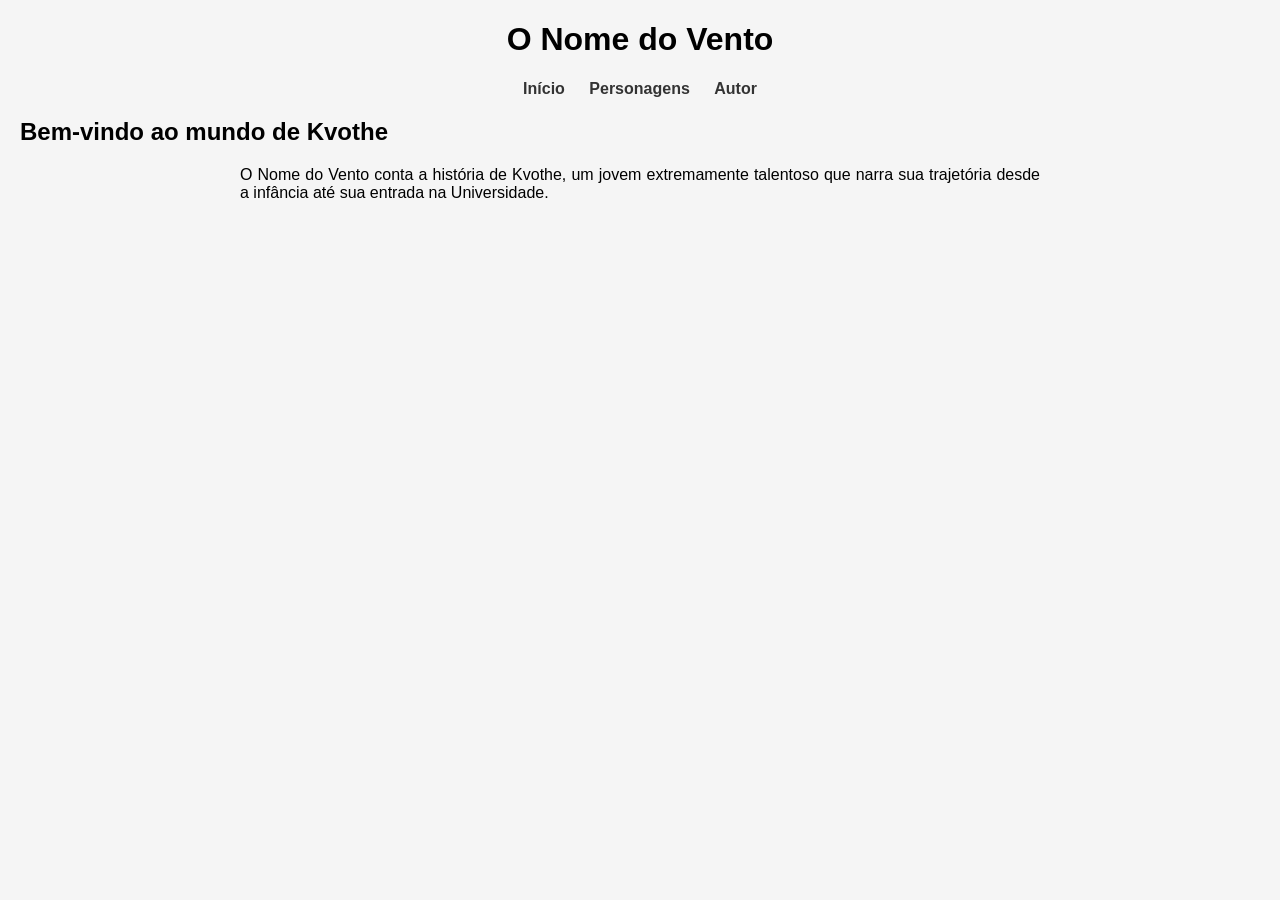
==== index.html @ b2820cd8 "Criar pagina inicial" ====
<!DOCTYPE html>
<html lang="pt-BR">
<head>
    <meta charset="UTF-8">
    <meta name="viewport" content="width=device-width, initial-scale=1.0">
    <link rel="stylesheet" href="style.css">
    <title>O Nome do Vento</title>
</head>
<body>
    <h1>O Nome do Vento</h1>

    <nav>
        <a href="index.html" >Início</a>
        <a href="personagens.html">Personagens</a>
        <a href="autor.html">Autor</a>
    </nav>

    <h2>Bem-vindo ao mundo de Kvothe</h2>

    <p>
        O Nome do Vento conta a história de Kvothe, um jovem extremamente talentoso
        que narra sua trajetória desde a infância até sua entrada na Universidade.
    </p>
</body>
</html>
---- style.css ----
body {
    font-family: Arial, sans-serif;
    margin: 20px;
    background-color: #f5f5f5;
}

h1 {
    text-align: center;
}

nav {
    text-align: center;
    margin: 20px 0;
}

nav a {
    text-decoration: none;
    margin: 0 10px;
    color: #333;
    font-weight: bold;
}

p {
    max-width: 800px;
    margin: auto;
    text-align: justify;
}
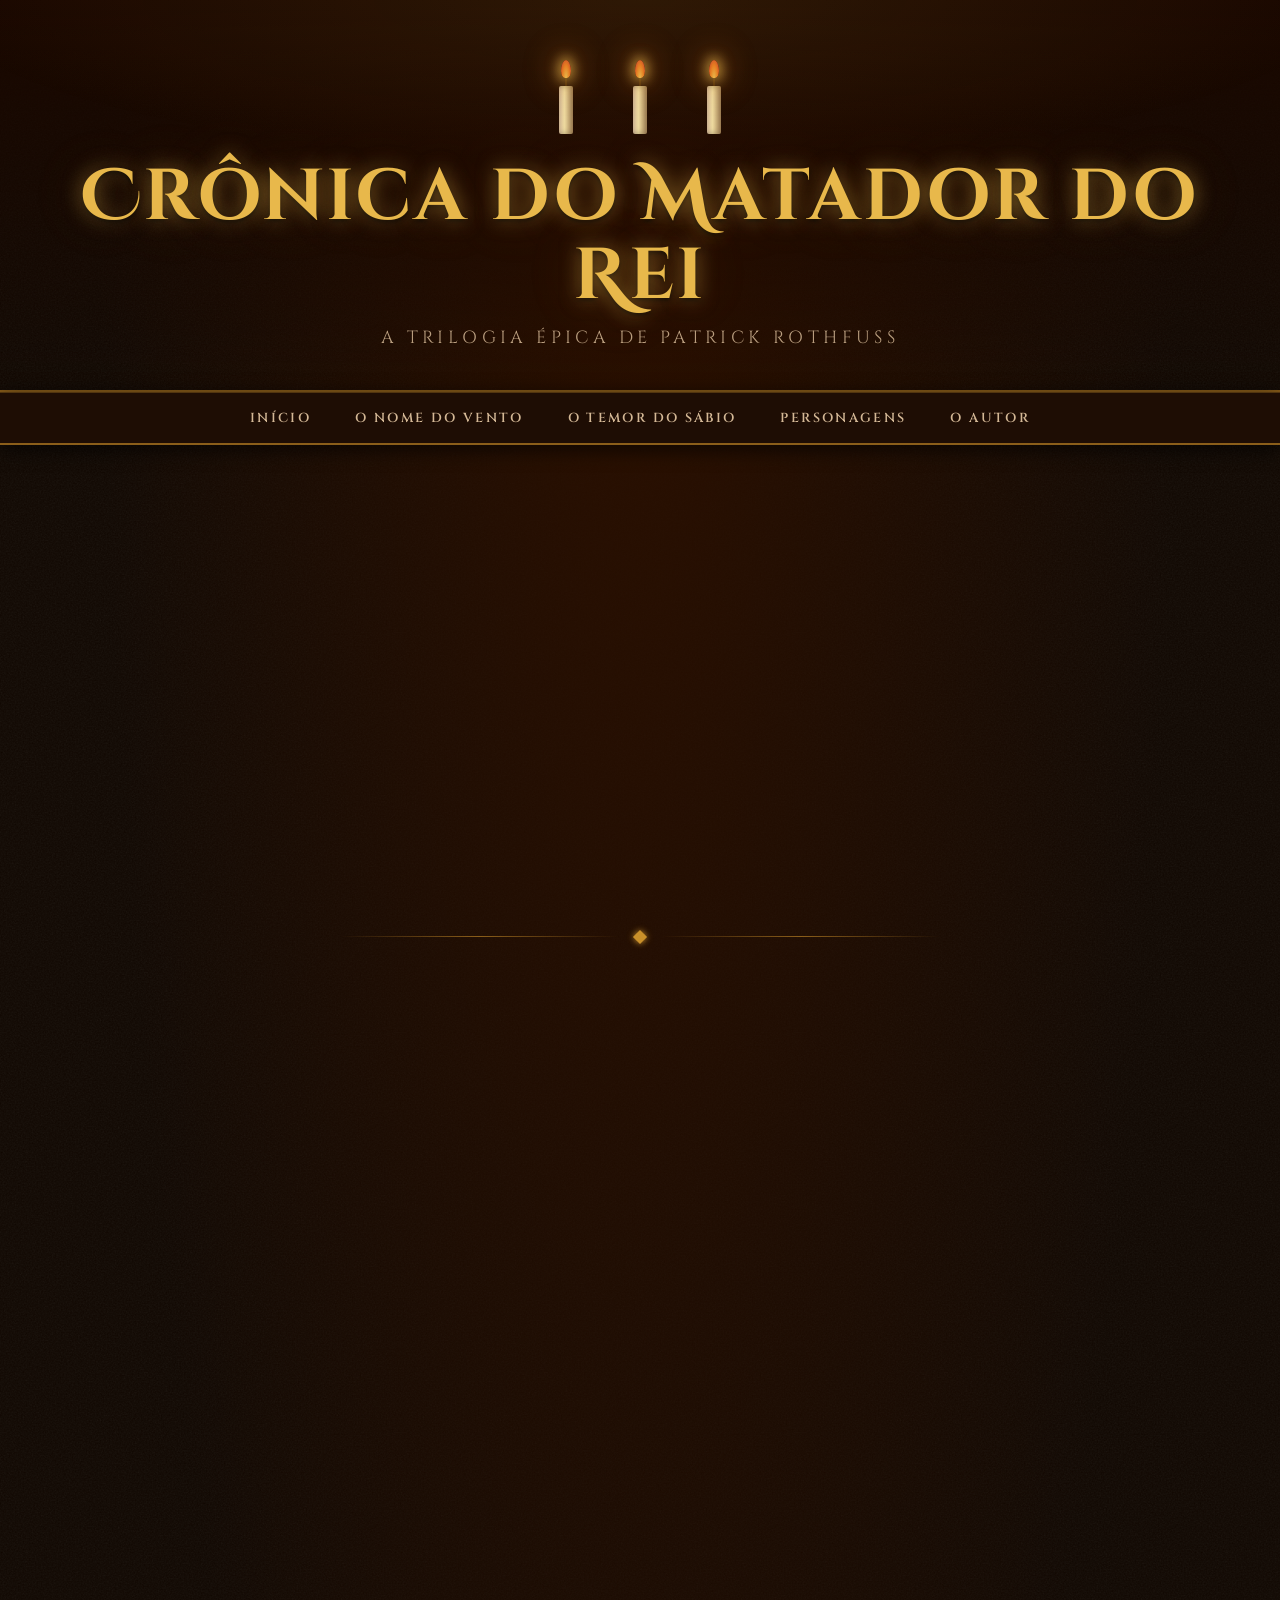
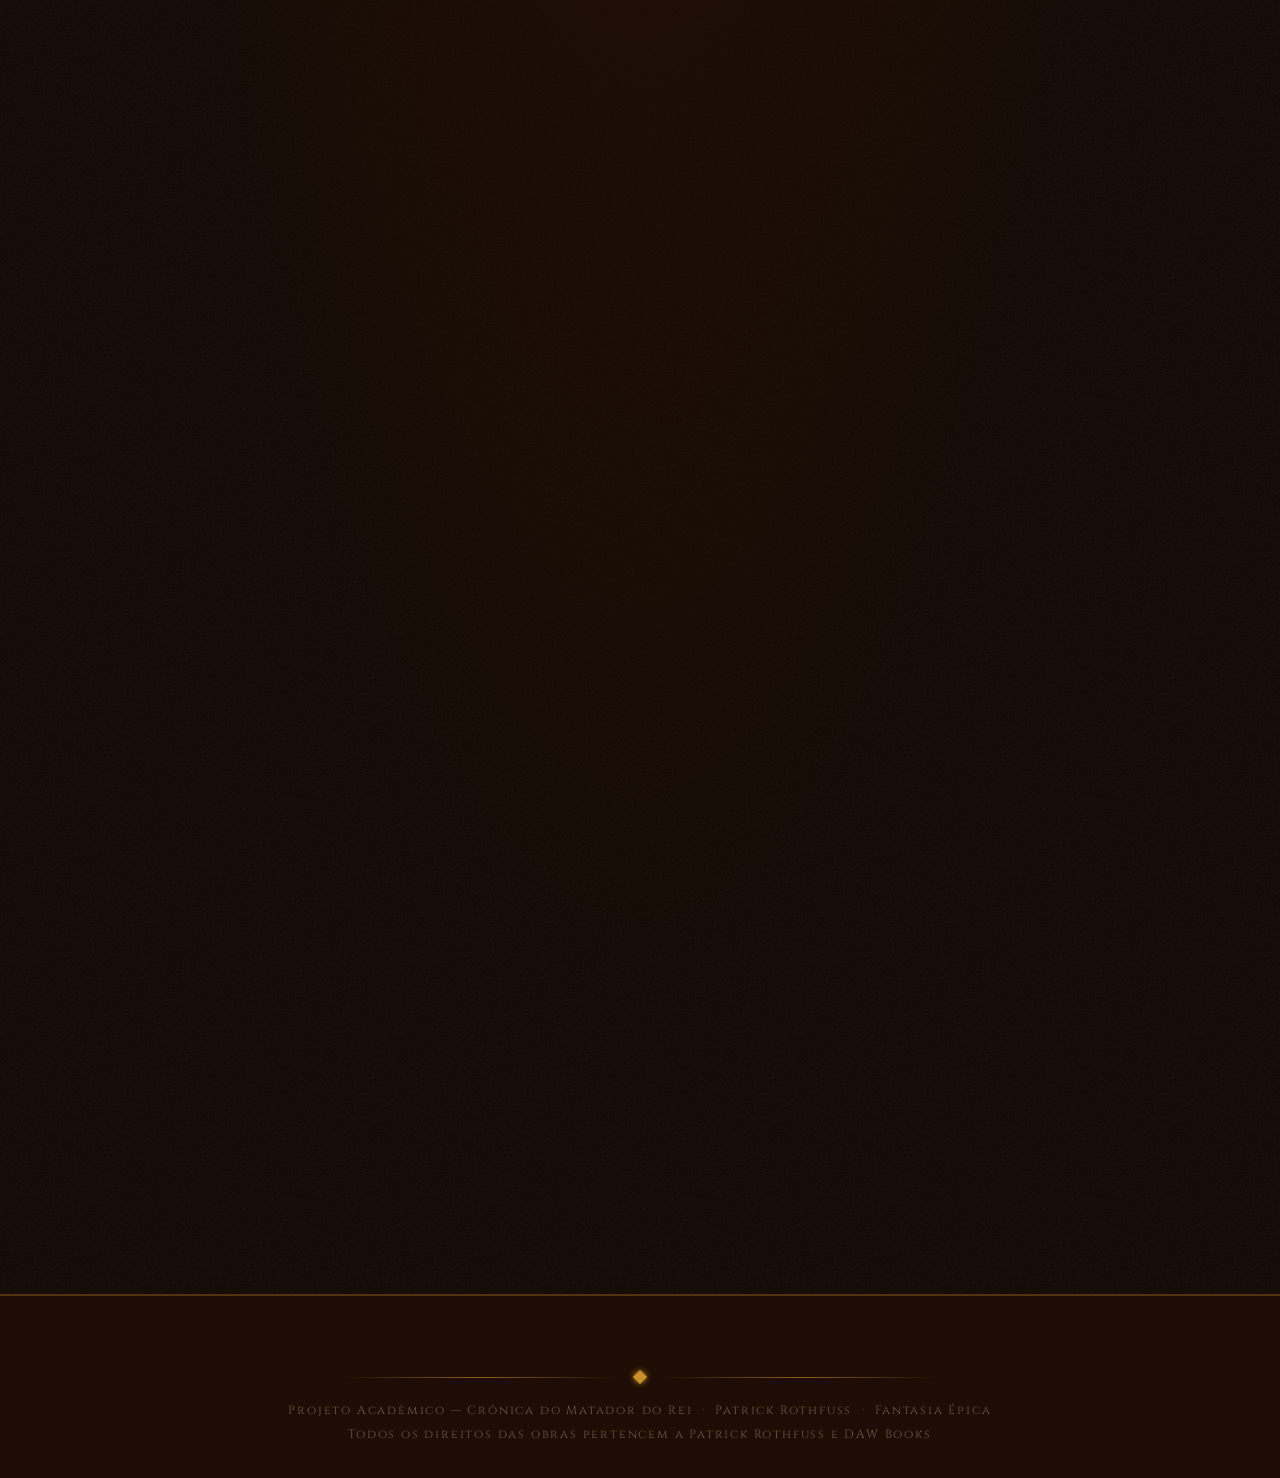
==== commit 5ea2f05b: "atualiza pagina inicial, personagens e css" ====
--- a/index.html
+++ b/index.html
@@ -1,25 +1,196 @@
 <!DOCTYPE html>
 <html lang="pt-BR">
 <head>
-    <meta charset="UTF-8">
-    <meta name="viewport" content="width=device-width, initial-scale=1.0">
-    <link rel="stylesheet" href="style.css">
-    <title>O Nome do Vento</title>
+  <meta charset="UTF-8">
+  <meta name="viewport" content="width=device-width, initial-scale=1.0">
+  <title>Crônica do Matador do Rei</title>
+  <link rel="stylesheet" href="style.css">
 </head>
 <body>
-    <h1>O Nome do Vento</h1>
 
-    <nav>
-        <a href="index.html" >Início</a>
-        <a href="personagens.html">Personagens</a>
-        <a href="autor.html">Autor</a>
-    </nav>
+<div class="stars-bg"></div>
 
-    <h2>Bem-vindo ao mundo de Kvothe</h2>
+<div class="page-wrapper">
 
-    <p>
-        O Nome do Vento conta a história de Kvothe, um jovem extremamente talentoso
-        que narra sua trajetória desde a infância até sua entrada na Universidade.
-    </p>
+  <!-- HEADER -->
+  <header class="site-header">
+    <div class="candles">
+      <div class="candle"><div class="candle-flame"></div><div class="candle-wick"></div><div class="candle-body"></div></div>
+      <div class="candle"><div class="candle-flame"></div><div class="candle-wick"></div><div class="candle-body"></div></div>
+      <div class="candle"><div class="candle-flame"></div><div class="candle-wick"></div><div class="candle-body"></div></div>
+    </div>
+    <h1 class="site-title">Crônica do Matador do Rei</h1>
+    <p class="site-subtitle">A trilogia épica de Patrick Rothfuss</p>
+  </header>
+
+  <!-- NAV -->
+  <nav class="main-nav">
+    <ul>
+      <li><a href="index.html">Início</a></li>
+      <li><a href="livro1.html">O Nome do Vento</a></li>
+      <li><a href="livro2.html">O Temor do Sábio</a></li>
+      <li><a href="personagens.html">Personagens</a></li>
+      <li><a href="autor.html">O Autor</a></li>
+    </ul>
+  </nav>
+
+  <!-- MAIN -->
+  <main class="page-container">
+
+    <!-- HERO -->
+    <section class="hero-section reveal">
+      <div class="hero-text">
+        <h2>Um mito contado em primeira pessoa</h2>
+        <p>
+          Num humilde albergue afastado de tudo, um estalajadeiro de cabelos ruivos
+          serve cerveja e guarda silêncio. Mas seu nome verdadeiro é <em>Kvothe</em> —
+          herói de lendas, músico sobrenatural, estudante de magia e, dizem alguns,
+          o homem que matou um rei.
+        </p>
+        <p>
+          Durante três dias, sentado diante do Cronista, ele decide finalmente contar
+          a verdade. A <strong>Crônica do Matador do Rei</strong> é essa confissão:
+          épica, íntima, deslumbrante.
+        </p>
+        <div style="margin-top:28px; display:flex; gap:12px; flex-wrap:wrap;">
+          <a href="livro1.html" class="btn">Livro I</a>
+          <a href="livro2.html" class="btn" style="background:linear-gradient(135deg,#6b3d0a,#8b5e1a);color:var(--parchment);">Livro II</a>
+        </div>
+      </div>
+      <div class="hero-visual">
+        <div class="hero-rune">᛭</div>
+        <div class="parchment-card">
+          <div class="quote-block">
+            "Existem três coisas que ninguém sabe ao certo: as façanhas dos heróis, a extensão do mar e a verdade sobre os mitos."
+            <cite>— O Cronista, Crônica do Matador do Rei</cite>
+          </div>
+        </div>
+      </div>
+    </section>
+
+    <div class="ornament">
+      <div class="ornament-line"></div>
+      <div class="ornament-diamond"></div>
+      <div class="ornament-line"></div>
+    </div>
+
+    <!-- SINOPSE -->
+    <section class="reveal reveal-delay-1">
+      <span class="section-eyebrow">A Saga</span>
+      <h2 class="section-title">Uma história dentro de uma história</h2>
+      <p class="section-lead">
+        Uma fantasia épica que redefine o gênero — narrada com a precisão de um romance literário e a emoção de uma lenda oral.
+      </p>
+
+      <div class="parchment-card">
+        <p>
+          A série começa com Kvothe já adulto, vivendo incógnito como Kote, dono do
+          Albergue da Pedra de Wayside. Quando o Cronista o encontra, Kvothe concorda
+          em narrar sua história em três dias — cada dia correspondendo a um livro.
+        </p>
+        <p>
+          O primeiro dia nos leva à infância nômade numa trupe de artistas itinerantes,
+          à tragédia que destruiu sua família, aos anos de miséria nas ruas de Tarbean
+          e, por fim, à entrada na legendária Universidade — o lugar onde se aprende
+          a nomear o vento.
+        </p>
+        <p>
+          O segundo dia expande o mundo de forma vertiginosa: viagens a reinos distantes,
+          amor impossível, guerras, magia que dói e segredos que matam. E a narrativa
+          presente, paralela, vai revelando um mundo à beira do colapso.
+        </p>
+      </div>
+    </section>
+
+    <div class="ornament reveal reveal-delay-2">
+      <div class="ornament-line"></div>
+      <div class="ornament-diamond"></div>
+      <div class="ornament-line"></div>
+    </div>
+
+    <!-- ACCLAIM -->
+    <section class="reveal reveal-delay-2">
+      <span class="section-eyebrow">Aclamação</span>
+      <h2 class="section-title">Um fenômeno da fantasia moderna</h2>
+
+      <div class="acclaim-row">
+        <div class="acclaim-badge">
+          <span class="badge-num">#1</span>
+          <span class="badge-label">New York Times Bestseller</span>
+        </div>
+        <div class="acclaim-badge">
+          <span class="badge-num">+11M</span>
+          <span class="badge-label">Cópias vendidas</span>
+        </div>
+        <div class="acclaim-badge">
+          <span class="badge-num">+40</span>
+          <span class="badge-label">Línguas traduzidas</span>
+        </div>
+        <div class="acclaim-badge">
+          <span class="badge-num">2007</span>
+          <span class="badge-label">Publicação original</span>
+        </div>
+      </div>
+
+      <div class="parchment-card" style="margin-top:24px;">
+        <div class="quote-block">
+          "Simplesmente o melhor livro de fantasia que li nos últimos dez anos."
+          <cite>— Patrick St-Denis, Pat's Fantasy Hotlist</cite>
+        </div>
+        <div class="quote-block" style="margin-top:20px;">
+          "Rothfuss tem uma prosa irresistível, personagens inesquecíveis e uma história que nunca para de surpreender."
+          <cite>— Robin Hobb, autora da Trilogia do Assassino</cite>
+        </div>
+      </div>
+    </section>
+
+    <div class="ornament reveal">
+      <div class="ornament-line"></div>
+      <div class="ornament-diamond"></div>
+      <div class="ornament-line"></div>
+    </div>
+
+    <!-- WORLD -->
+    <section class="reveal">
+      <span class="section-eyebrow">O Mundo</span>
+      <h2 class="section-title">O Quatro Cantos</h2>
+      <p class="section-lead">Um universo construído com detalhe extraordinário, onde a magia tem regras e as lendas guardam verdades.</p>
+
+      <div style="display:grid;grid-template-columns:repeat(auto-fit,minmax(220px,1fr));gap:20px;">
+        <div class="parchment-card">
+          <h3 style="font-family:'Cinzel',serif;color:var(--bright-gold);margin-bottom:10px;">⚗ A Universidade</h3>
+          <p style="font-size:0.95rem;">O centro do saber, onde estudantes aprendem Simpácia, Alquimia e a arte proibida de Nomear — dar ordens aos elementos pelo seu verdadeiro nome.</p>
+        </div>
+        <div class="parchment-card">
+          <h3 style="font-family:'Cinzel',serif;color:var(--bright-gold);margin-bottom:10px;">🌬 Os Nomes</h3>
+          <p style="font-size:0.95rem;">Nomear é a magia mais poderosa e mais rara. Quem conhece o verdadeiro Nome do vento pode ordenar que ele obedeça — e o jovem Kvothe possui esse dom extraordinário.</p>
+        </div>
+        <div class="parchment-card">
+          <h3 style="font-family:'Cinzel',serif;color:var(--bright-gold);margin-bottom:10px;">🕯 A Simpácia</h3>
+          <p style="font-size:0.95rem;">A magia cotidiana da série: criar ligações entre objetos para transferir energia, calor ou força. Exige concentração absoluta — a mente dividida pode matar o praticante.</p>
+        </div>
+        <div class="parchment-card">
+          <h3 style="font-family:'Cinzel',serif;color:var(--bright-gold);margin-bottom:10px;">🗡 Os Chandrian</h3>
+          <p style="font-size:0.95rem;">Sete figuras míticas e aterrorizantes, cujo simples nome faz adultos ficarem em silêncio. São a sombra que persegue Kvothe desde a infância e o motor de sua vingança.</p>
+        </div>
+      </div>
+    </section>
+
+  </main>
+
+  <!-- FOOTER -->
+  <footer class="site-footer">
+    <div class="ornament" style="margin-bottom:20px;">
+      <div class="ornament-line"></div>
+      <div class="ornament-diamond"></div>
+      <div class="ornament-line"></div>
+    </div>
+    <p>Projeto Acadêmico — Crônica do Matador do Rei &nbsp;·&nbsp; Patrick Rothfuss &nbsp;·&nbsp; Fantasia Épica</p>
+    <p style="margin-top:8px;">Todos os direitos das obras pertencem a Patrick Rothfuss e DAW Books</p>
+  </footer>
+
+</div><!-- end .page-wrapper -->
+
+<script src="main.js"></script>
 </body>
-</html>+</html>
--- a/style.css
+++ b/style.css
@@ -1,27 +1,823 @@
+@import url('https://fonts.googleapis.com/css2?family=Cinzel:wght@400;600;700;900&family=Cinzel+Decorative:wght@400;700&family=IM+Fell+English:ital@0;1&display=swap');
+
+/* ═══════════════════════════════════════════
+   VARIÁVEIS & RESET
+═══════════════════════════════════════════ */
+:root {
+  --ebony:       #0f0600;
+  --dark-wood:   #1e0d04;
+  --leather:     #2c1810;
+  --mid-wood:    #3d1f00;
+  --amber:       #8b5e1a;
+  --gold:        #c9902a;
+  --bright-gold: #e8b84b;
+  --parchment:   #f0dca0;
+  --light-parch: #faf0cc;
+  --ash:         #d4b896;
+  --ember:       #c0392b;
+  --flame:       #e67e22;
+  --glow:        rgba(232,184,75,0.18);
+  --shadow:      rgba(0,0,0,0.85);
+}
+
+*, *::before, *::after { box-sizing: border-box; margin: 0; padding: 0; }
+
+html { scroll-behavior: smooth; }
+
 body {
-    font-family: Arial, sans-serif;
-    margin: 20px;
-    background-color: #f5f5f5;
-}
-
-h1 {
-    text-align: center;
-}
-
-nav {
-    text-align: center;
-    margin: 20px 0;
-}
-
-nav a {
-    text-decoration: none;
-    margin: 0 10px;
-    color: #333;
-    font-weight: bold;
-}
-
-p {
-    max-width: 800px;
-    margin: auto;
-    text-align: justify;
-}+  font-family: 'IM Fell English', Georgia, serif;
+  background-color: var(--ebony);
+  color: var(--parchment);
+  min-height: 100vh;
+  overflow-x: hidden;
+  background-image:
+    radial-gradient(ellipse at top, #2c1000 0%, transparent 60%),
+    url("data:image/svg+xml,%3Csvg xmlns='http://www.w3.org/2000/svg' width='400' height='400'%3E%3Cfilter id='n'%3E%3CfeTurbulence type='fractalNoise' baseFrequency='0.65' numOctaves='3' stitchTiles='stitch'/%3E%3CfeColorMatrix type='saturate' values='0'/%3E%3C/filter%3E%3Crect width='400' height='400' filter='url(%23n)' opacity='0.07'/%3E%3C/svg%3E");
+}
+
+/* ═══════════════════════════════════════════
+   SCROLLBAR
+═══════════════════════════════════════════ */
+::-webkit-scrollbar { width: 10px; }
+::-webkit-scrollbar-track { background: var(--dark-wood); }
+::-webkit-scrollbar-thumb { background: var(--amber); border-radius: 2px; }
+
+/* ═══════════════════════════════════════════
+   HEADER / HERO
+═══════════════════════════════════════════ */
+.site-header {
+  position: relative;
+  text-align: center;
+  padding: 60px 20px 40px;
+  border-bottom: 2px solid var(--amber);
+  background: linear-gradient(180deg, #1a0800 0%, transparent 100%);
+  overflow: hidden;
+}
+
+.site-header::before {
+  content: '';
+  position: absolute;
+  inset: 0;
+  background: radial-gradient(ellipse 80% 60% at 50% 0%, rgba(200,144,42,0.12) 0%, transparent 70%);
+  pointer-events: none;
+}
+
+.candles {
+  display: flex;
+  justify-content: center;
+  gap: 60px;
+  margin-bottom: 24px;
+}
+
+.candle {
+  position: relative;
+  width: 14px;
+}
+
+.candle-body {
+  width: 14px;
+  height: 48px;
+  background: linear-gradient(90deg, #d4b896, #f0dca0 40%, #c9a06a);
+  border-radius: 2px;
+  margin: auto;
+  box-shadow: inset -3px 0 6px rgba(0,0,0,0.3);
+}
+
+.candle-wick {
+  width: 2px;
+  height: 8px;
+  background: #3d1f00;
+  margin: 0 auto;
+}
+
+.candle-flame {
+  width: 10px;
+  height: 18px;
+  background: radial-gradient(ellipse at 50% 100%, #e8b84b, #e67e22 50%, #c0392b 100%);
+  border-radius: 50% 50% 40% 40% / 60% 60% 40% 40%;
+  margin: 0 auto;
+  animation: flicker 1.8s ease-in-out infinite alternate;
+  filter: blur(0.5px);
+  box-shadow: 0 0 12px 4px rgba(232,184,75,0.6), 0 0 30px 10px rgba(230,126,34,0.25);
+}
+
+@keyframes flicker {
+  0%   { transform: scaleX(1)    scaleY(1)    rotate(-1deg); opacity: 1; }
+  25%  { transform: scaleX(0.92) scaleY(1.06) rotate(1deg);  opacity: 0.95; }
+  50%  { transform: scaleX(1.05) scaleY(0.97) rotate(-0.5deg); }
+  75%  { transform: scaleX(0.97) scaleY(1.04) rotate(1.5deg); opacity: 0.98; }
+  100% { transform: scaleX(1.03) scaleY(0.95) rotate(-1deg); opacity: 1; }
+}
+
+.site-title {
+  font-family: 'Cinzel Decorative', serif;
+  font-size: clamp(2rem, 6vw, 4.5rem);
+  font-weight: 700;
+  color: var(--bright-gold);
+  text-shadow:
+    0 0 20px rgba(232,184,75,0.5),
+    0 2px 4px rgba(0,0,0,0.9),
+    0 0 60px rgba(200,144,42,0.2);
+  letter-spacing: 0.04em;
+  line-height: 1.1;
+}
+
+.site-subtitle {
+  font-family: 'Cinzel', serif;
+  font-size: clamp(0.85rem, 2vw, 1.1rem);
+  color: var(--ash);
+  letter-spacing: 0.25em;
+  text-transform: uppercase;
+  margin-top: 10px;
+  opacity: 0.85;
+}
+
+/* ═══════════════════════════════════════════
+   NAVIGATION
+═══════════════════════════════════════════ */
+.main-nav {
+  background: var(--dark-wood);
+  border-bottom: 2px solid var(--amber);
+  border-top: 1px solid rgba(200,144,42,0.3);
+  position: sticky;
+  top: 0;
+  z-index: 100;
+  box-shadow: 0 4px 20px rgba(0,0,0,0.7);
+}
+
+.main-nav ul {
+  display: flex;
+  justify-content: center;
+  list-style: none;
+  padding: 0;
+  margin: 0;
+  flex-wrap: wrap;
+}
+
+.main-nav ul li a {
+  display: block;
+  font-family: 'Cinzel', serif;
+  font-size: 0.82rem;
+  font-weight: 600;
+  letter-spacing: 0.18em;
+  text-transform: uppercase;
+  color: var(--ash);
+  text-decoration: none;
+  padding: 16px 22px;
+  position: relative;
+  transition: color 0.3s;
+}
+
+.main-nav ul li a::after {
+  content: '';
+  position: absolute;
+  bottom: 0; left: 50%; right: 50%;
+  height: 2px;
+  background: var(--bright-gold);
+  box-shadow: 0 0 8px var(--bright-gold);
+  transition: left 0.3s, right 0.3s;
+}
+
+.main-nav ul li a:hover,
+.main-nav ul li a.active {
+  color: var(--bright-gold);
+}
+
+.main-nav ul li a:hover::after,
+.main-nav ul li a.active::after {
+  left: 10%; right: 10%;
+}
+
+/* ═══════════════════════════════════════════
+   PAGE CONTAINER
+═══════════════════════════════════════════ */
+.page-container {
+  max-width: 1100px;
+  margin: 0 auto;
+  padding: 50px 24px 80px;
+}
+
+/* ═══════════════════════════════════════════
+   ORNAMENTAL DIVIDER
+═══════════════════════════════════════════ */
+.ornament {
+  display: flex;
+  align-items: center;
+  gap: 16px;
+  margin: 40px auto;
+  max-width: 600px;
+}
+
+.ornament-line {
+  flex: 1;
+  height: 1px;
+  background: linear-gradient(90deg, transparent, var(--amber), transparent);
+}
+
+.ornament-diamond {
+  width: 10px; height: 10px;
+  background: var(--gold);
+  transform: rotate(45deg);
+  box-shadow: 0 0 6px var(--gold);
+}
+
+/* ═══════════════════════════════════════════
+   SECTION HEADERS
+═══════════════════════════════════════════ */
+.section-title {
+  font-family: 'Cinzel Decorative', serif;
+  font-size: clamp(1.6rem, 4vw, 2.8rem);
+  color: var(--bright-gold);
+  text-align: center;
+  text-shadow: 0 0 30px rgba(232,184,75,0.35), 0 2px 4px rgba(0,0,0,0.8);
+  margin-bottom: 8px;
+}
+
+.section-eyebrow {
+  font-family: 'Cinzel', serif;
+  font-size: 0.75rem;
+  letter-spacing: 0.3em;
+  text-transform: uppercase;
+  color: var(--amber);
+  text-align: center;
+  display: block;
+  margin-bottom: 6px;
+}
+
+.section-lead {
+  font-size: 1.1rem;
+  color: var(--ash);
+  font-style: italic;
+  text-align: center;
+  max-width: 680px;
+  margin: 0 auto 40px;
+  line-height: 1.9;
+}
+
+/* ═══════════════════════════════════════════
+   PARCHMENT CARD
+═══════════════════════════════════════════ */
+.parchment-card {
+  background:
+    linear-gradient(135deg, #2a1505 0%, #1e0d04 50%, #2a1505 100%);
+  border: 1px solid var(--amber);
+  border-radius: 4px;
+  padding: 36px 40px;
+  position: relative;
+  box-shadow:
+    inset 0 0 40px rgba(0,0,0,0.5),
+    0 0 0 1px rgba(200,144,42,0.15),
+    0 8px 32px rgba(0,0,0,0.6);
+  overflow: hidden;
+}
+
+.parchment-card::before {
+  content: '';
+  position: absolute;
+  inset: 6px;
+  border: 1px solid rgba(200,144,42,0.2);
+  border-radius: 2px;
+  pointer-events: none;
+}
+
+.parchment-card p {
+  font-size: 1.05rem;
+  line-height: 1.95;
+  color: var(--parchment);
+}
+
+/* ═══════════════════════════════════════════
+   HERO SECTION (index)
+═══════════════════════════════════════════ */
+.hero-section {
+  display: grid;
+  grid-template-columns: 1fr 1fr;
+  gap: 48px;
+  align-items: center;
+  margin-bottom: 60px;
+}
+
+@media (max-width: 720px) {
+  .hero-section { grid-template-columns: 1fr; }
+}
+
+.hero-text h2 {
+  font-family: 'Cinzel', serif;
+  font-size: clamp(1.1rem, 2.5vw, 1.5rem);
+  color: var(--bright-gold);
+  margin-bottom: 20px;
+}
+
+.hero-text p {
+  font-size: 1.05rem;
+  line-height: 2;
+  color: var(--parchment);
+  margin-bottom: 16px;
+}
+
+.hero-visual {
+  position: relative;
+  text-align: center;
+}
+
+.hero-rune {
+  font-size: 8rem;
+  opacity: 0.08;
+  position: absolute;
+  top: 50%; left: 50%;
+  transform: translate(-50%,-50%);
+  pointer-events: none;
+  animation: rune-spin 40s linear infinite;
+  color: var(--gold);
+}
+
+@keyframes rune-spin {
+  to { transform: translate(-50%,-50%) rotate(360deg); }
+}
+
+.quote-block {
+  border-left: 3px solid var(--gold);
+  padding: 20px 24px;
+  margin: 20px 0;
+  background: rgba(200,144,42,0.05);
+  font-style: italic;
+  font-size: 1.15rem;
+  color: var(--light-parch);
+  line-height: 1.8;
+}
+
+.quote-block cite {
+  display: block;
+  font-size: 0.85rem;
+  color: var(--amber);
+  font-style: normal;
+  font-family: 'Cinzel', serif;
+  letter-spacing: 0.1em;
+  margin-top: 10px;
+}
+
+/* ═══════════════════════════════════════════
+   BOOK CARD (livros)
+═══════════════════════════════════════════ */
+.book-hero {
+  display: grid;
+  grid-template-columns: 280px 1fr;
+  gap: 50px;
+  align-items: start;
+  margin-bottom: 50px;
+}
+
+@media (max-width: 760px) {
+  .book-hero { grid-template-columns: 1fr; }
+}
+
+.book-cover-wrapper {
+  position: relative;
+  display: inline-block;
+}
+
+.book-cover-wrapper img {
+  width: 100%;
+  max-width: 280px;
+  border-radius: 4px;
+  box-shadow:
+    -8px 8px 0 var(--mid-wood),
+    0 0 40px rgba(200,144,42,0.25),
+    0 20px 60px rgba(0,0,0,0.8);
+  transition: transform 0.4s ease, box-shadow 0.4s ease;
+  display: block;
+}
+
+.book-cover-wrapper img:hover {
+  transform: translateY(-6px) rotate(-1deg);
+  box-shadow:
+    -10px 14px 0 var(--mid-wood),
+    0 0 60px rgba(200,144,42,0.4),
+    0 30px 80px rgba(0,0,0,0.9);
+}
+
+.book-cover-glow {
+  position: absolute;
+  inset: -10px;
+  background: radial-gradient(ellipse at center, rgba(200,144,42,0.15), transparent 70%);
+  pointer-events: none;
+}
+
+.book-meta { padding-top: 8px; }
+
+.book-meta h2 {
+  font-family: 'Cinzel Decorative', serif;
+  font-size: clamp(1.4rem, 3vw, 2.2rem);
+  color: var(--bright-gold);
+  margin-bottom: 6px;
+  text-shadow: 0 0 20px rgba(232,184,75,0.3);
+}
+
+.book-meta .book-subtitle {
+  font-family: 'Cinzel', serif;
+  font-size: 0.85rem;
+  letter-spacing: 0.2em;
+  color: var(--amber);
+  text-transform: uppercase;
+  margin-bottom: 20px;
+}
+
+.book-meta p {
+  font-size: 1rem;
+  line-height: 1.95;
+  color: var(--parchment);
+  margin-bottom: 14px;
+}
+
+.info-grid {
+  display: grid;
+  grid-template-columns: repeat(auto-fit, minmax(160px, 1fr));
+  gap: 16px;
+  margin-top: 28px;
+}
+
+.info-box {
+  background: rgba(200,144,42,0.07);
+  border: 1px solid rgba(200,144,42,0.25);
+  border-radius: 3px;
+  padding: 14px 16px;
+  text-align: center;
+}
+
+.info-box .info-label {
+  font-family: 'Cinzel', serif;
+  font-size: 0.65rem;
+  letter-spacing: 0.2em;
+  text-transform: uppercase;
+  color: var(--amber);
+  display: block;
+  margin-bottom: 4px;
+}
+
+.info-box .info-value {
+  font-size: 1rem;
+  color: var(--light-parch);
+  font-style: italic;
+}
+
+/* ═══════════════════════════════════════════
+   CHARACTER CARDS
+═══════════════════════════════════════════ */
+.characters-grid {
+  display: grid;
+  grid-template-columns: repeat(auto-fit, minmax(240px, 1fr));
+  gap: 28px;
+}
+
+.character-card {
+  background: linear-gradient(160deg, #251005 0%, #1a0d04 100%);
+  border: 1px solid rgba(200,144,42,0.3);
+  border-radius: 4px;
+  padding: 28px 24px;
+  position: relative;
+  overflow: hidden;
+  transition: transform 0.3s ease, border-color 0.3s ease, box-shadow 0.3s ease;
+}
+
+.character-card:hover {
+  transform: translateY(-4px);
+  border-color: var(--gold);
+  box-shadow: 0 12px 40px rgba(0,0,0,0.6), 0 0 20px rgba(200,144,42,0.15);
+}
+
+.character-card::before {
+  content: '';
+  position: absolute;
+  top: 0; left: 0; right: 0;
+  height: 3px;
+  background: linear-gradient(90deg, transparent, var(--gold), transparent);
+  opacity: 0;
+  transition: opacity 0.3s;
+}
+
+.character-card:hover::before { opacity: 1; }
+
+.char-icon {
+  font-size: 3rem;
+  text-align: center;
+  display: block;
+  margin-bottom: 14px;
+  filter: drop-shadow(0 0 8px rgba(200,144,42,0.5));
+}
+
+.char-name {
+  font-family: 'Cinzel', serif;
+  font-size: 1.25rem;
+  font-weight: 700;
+  color: var(--bright-gold);
+  text-align: center;
+  margin-bottom: 4px;
+}
+
+.char-role {
+  font-family: 'Cinzel', serif;
+  font-size: 0.72rem;
+  letter-spacing: 0.18em;
+  text-transform: uppercase;
+  color: var(--amber);
+  text-align: center;
+  margin-bottom: 16px;
+  display: block;
+}
+
+.char-desc {
+  font-size: 0.97rem;
+  line-height: 1.85;
+  color: var(--ash);
+}
+
+.char-trait {
+  display: inline-block;
+  font-family: 'Cinzel', serif;
+  font-size: 0.62rem;
+  letter-spacing: 0.12em;
+  text-transform: uppercase;
+  color: var(--dark-wood);
+  background: var(--amber);
+  border-radius: 2px;
+  padding: 2px 8px;
+  margin: 6px 4px 0 0;
+}
+
+/* ═══════════════════════════════════════════
+   AUTHOR SECTION
+═══════════════════════════════════════════ */
+.author-layout {
+  display: grid;
+  grid-template-columns: 280px 1fr;
+  gap: 50px;
+  align-items: start;
+}
+
+@media (max-width: 760px) {
+  .author-layout { grid-template-columns: 1fr; }
+}
+
+.author-photo-frame {
+  position: relative;
+  display: inline-block;
+  text-align: center;
+}
+
+.author-photo-frame img {
+  width: 100%;
+  max-width: 280px;
+  border-radius: 4px;
+  border: 2px solid var(--amber);
+  box-shadow: 0 0 30px rgba(200,144,42,0.2), 0 20px 50px rgba(0,0,0,0.8);
+  display: block;
+}
+
+.author-photo-frame::after {
+  content: '';
+  position: absolute;
+  inset: -8px;
+  border: 1px solid rgba(200,144,42,0.2);
+  border-radius: 4px;
+  pointer-events: none;
+}
+
+.author-bio h2 {
+  font-family: 'Cinzel Decorative', serif;
+  font-size: clamp(1.4rem, 3vw, 2.2rem);
+  color: var(--bright-gold);
+  margin-bottom: 6px;
+}
+
+.author-bio .author-title {
+  font-family: 'Cinzel', serif;
+  font-size: 0.8rem;
+  letter-spacing: 0.25em;
+  text-transform: uppercase;
+  color: var(--amber);
+  margin-bottom: 22px;
+  display: block;
+}
+
+.author-bio p {
+  font-size: 1rem;
+  line-height: 2;
+  color: var(--parchment);
+  margin-bottom: 16px;
+}
+
+.works-list {
+  list-style: none;
+  padding: 0;
+  margin-top: 20px;
+}
+
+.works-list li {
+  padding: 12px 0;
+  border-bottom: 1px solid rgba(200,144,42,0.15);
+  display: flex;
+  align-items: center;
+  gap: 12px;
+  font-size: 1rem;
+  color: var(--parchment);
+}
+
+.works-list li::before {
+  content: '⚜';
+  color: var(--gold);
+  font-size: 0.85rem;
+  flex-shrink: 0;
+}
+
+/* ═══════════════════════════════════════════
+   ACCLAIM BADGES
+═══════════════════════════════════════════ */
+.acclaim-row {
+  display: flex;
+  flex-wrap: wrap;
+  gap: 16px;
+  justify-content: center;
+  margin: 36px 0;
+}
+
+.acclaim-badge {
+  border: 1px solid rgba(200,144,42,0.4);
+  border-radius: 3px;
+  padding: 12px 20px;
+  text-align: center;
+  background: rgba(200,144,42,0.06);
+  min-width: 140px;
+}
+
+.acclaim-badge .badge-num {
+  font-family: 'Cinzel', serif;
+  font-size: 1.5rem;
+  font-weight: 700;
+  color: var(--bright-gold);
+  display: block;
+}
+
+.acclaim-badge .badge-label {
+  font-size: 0.75rem;
+  color: var(--ash);
+  letter-spacing: 0.05em;
+}
+
+/* ═══════════════════════════════════════════
+   TIMELINE
+═══════════════════════════════════════════ */
+.timeline {
+  position: relative;
+  padding-left: 40px;
+  margin-top: 20px;
+}
+
+.timeline::before {
+  content: '';
+  position: absolute;
+  left: 14px; top: 0; bottom: 0;
+  width: 2px;
+  background: linear-gradient(180deg, var(--amber), transparent);
+}
+
+.timeline-item {
+  position: relative;
+  margin-bottom: 30px;
+}
+
+.timeline-item::before {
+  content: '';
+  position: absolute;
+  left: -32px; top: 6px;
+  width: 12px; height: 12px;
+  background: var(--gold);
+  border-radius: 50%;
+  box-shadow: 0 0 10px var(--gold);
+}
+
+.timeline-item h3 {
+  font-family: 'Cinzel', serif;
+  font-size: 1rem;
+  color: var(--bright-gold);
+  margin-bottom: 6px;
+}
+
+.timeline-item p {
+  font-size: 0.95rem;
+  color: var(--ash);
+  line-height: 1.8;
+}
+
+/* ═══════════════════════════════════════════
+   CTA BUTTON
+═══════════════════════════════════════════ */
+.btn {
+  display: inline-block;
+  font-family: 'Cinzel', serif;
+  font-size: 0.8rem;
+  font-weight: 700;
+  letter-spacing: 0.2em;
+  text-transform: uppercase;
+  color: var(--dark-wood);
+  background: linear-gradient(135deg, var(--gold), var(--bright-gold));
+  border: none;
+  border-radius: 2px;
+  padding: 14px 28px;
+  text-decoration: none;
+  cursor: pointer;
+  position: relative;
+  overflow: hidden;
+  transition: transform 0.2s, box-shadow 0.2s;
+  box-shadow: 0 4px 14px rgba(200,144,42,0.3), inset 0 1px 0 rgba(255,255,255,0.15);
+}
+
+.btn::before {
+  content: '';
+  position: absolute;
+  top: -50%; left: -75%;
+  width: 50%; height: 200%;
+  background: linear-gradient(90deg, transparent, rgba(255,255,255,0.25), transparent);
+  transform: skewX(-20deg);
+  transition: left 0.5s;
+}
+
+.btn:hover {
+  transform: translateY(-2px);
+  box-shadow: 0 8px 24px rgba(200,144,42,0.45), inset 0 1px 0 rgba(255,255,255,0.2);
+}
+
+.btn:hover::before { left: 125%; }
+
+.btn:active { transform: translateY(0); }
+
+/* ═══════════════════════════════════════════
+   FOOTER
+═══════════════════════════════════════════ */
+.site-footer {
+  background: var(--dark-wood);
+  border-top: 2px solid rgba(200,144,42,0.3);
+  text-align: center;
+  padding: 36px 20px;
+  margin-top: 60px;
+}
+
+.site-footer p {
+  font-family: 'Cinzel', serif;
+  font-size: 0.75rem;
+  letter-spacing: 0.15em;
+  color: rgba(212,184,150,0.45);
+}
+
+/* ═══════════════════════════════════════════
+   SCROLL REVEAL ANIMATION
+═══════════════════════════════════════════ */
+.reveal {
+  opacity: 0;
+  transform: translateY(28px);
+  transition: opacity 0.7s ease, transform 0.7s ease;
+}
+
+.reveal.visible {
+  opacity: 1;
+  transform: translateY(0);
+}
+
+.reveal-delay-1 { transition-delay: 0.1s; }
+.reveal-delay-2 { transition-delay: 0.2s; }
+.reveal-delay-3 { transition-delay: 0.3s; }
+.reveal-delay-4 { transition-delay: 0.4s; }
+
+/* ═══════════════════════════════════════════
+   PAGE-SPECIFIC: INDEX STARS
+═══════════════════════════════════════════ */
+.stars-bg {
+  position: fixed;
+  inset: 0;
+  pointer-events: none;
+  z-index: 0;
+  overflow: hidden;
+}
+
+.stars-bg span {
+  position: absolute;
+  width: 2px; height: 2px;
+  background: #fff;
+  border-radius: 50%;
+  animation: twinkle var(--dur) ease-in-out infinite alternate;
+  opacity: var(--op);
+}
+
+@keyframes twinkle {
+  to { opacity: calc(var(--op) * 0.2); }
+}
+
+.page-wrapper { position: relative; z-index: 1; }
+
+/* ═══════════════════════════════════════════
+   RESPONSIVE UTILITIES
+═══════════════════════════════════════════ */
+@media (max-width: 600px) {
+  .parchment-card { padding: 24px 20px; }
+  .site-title { font-size: 1.8rem; }
+  .candles { gap: 30px; }
+}
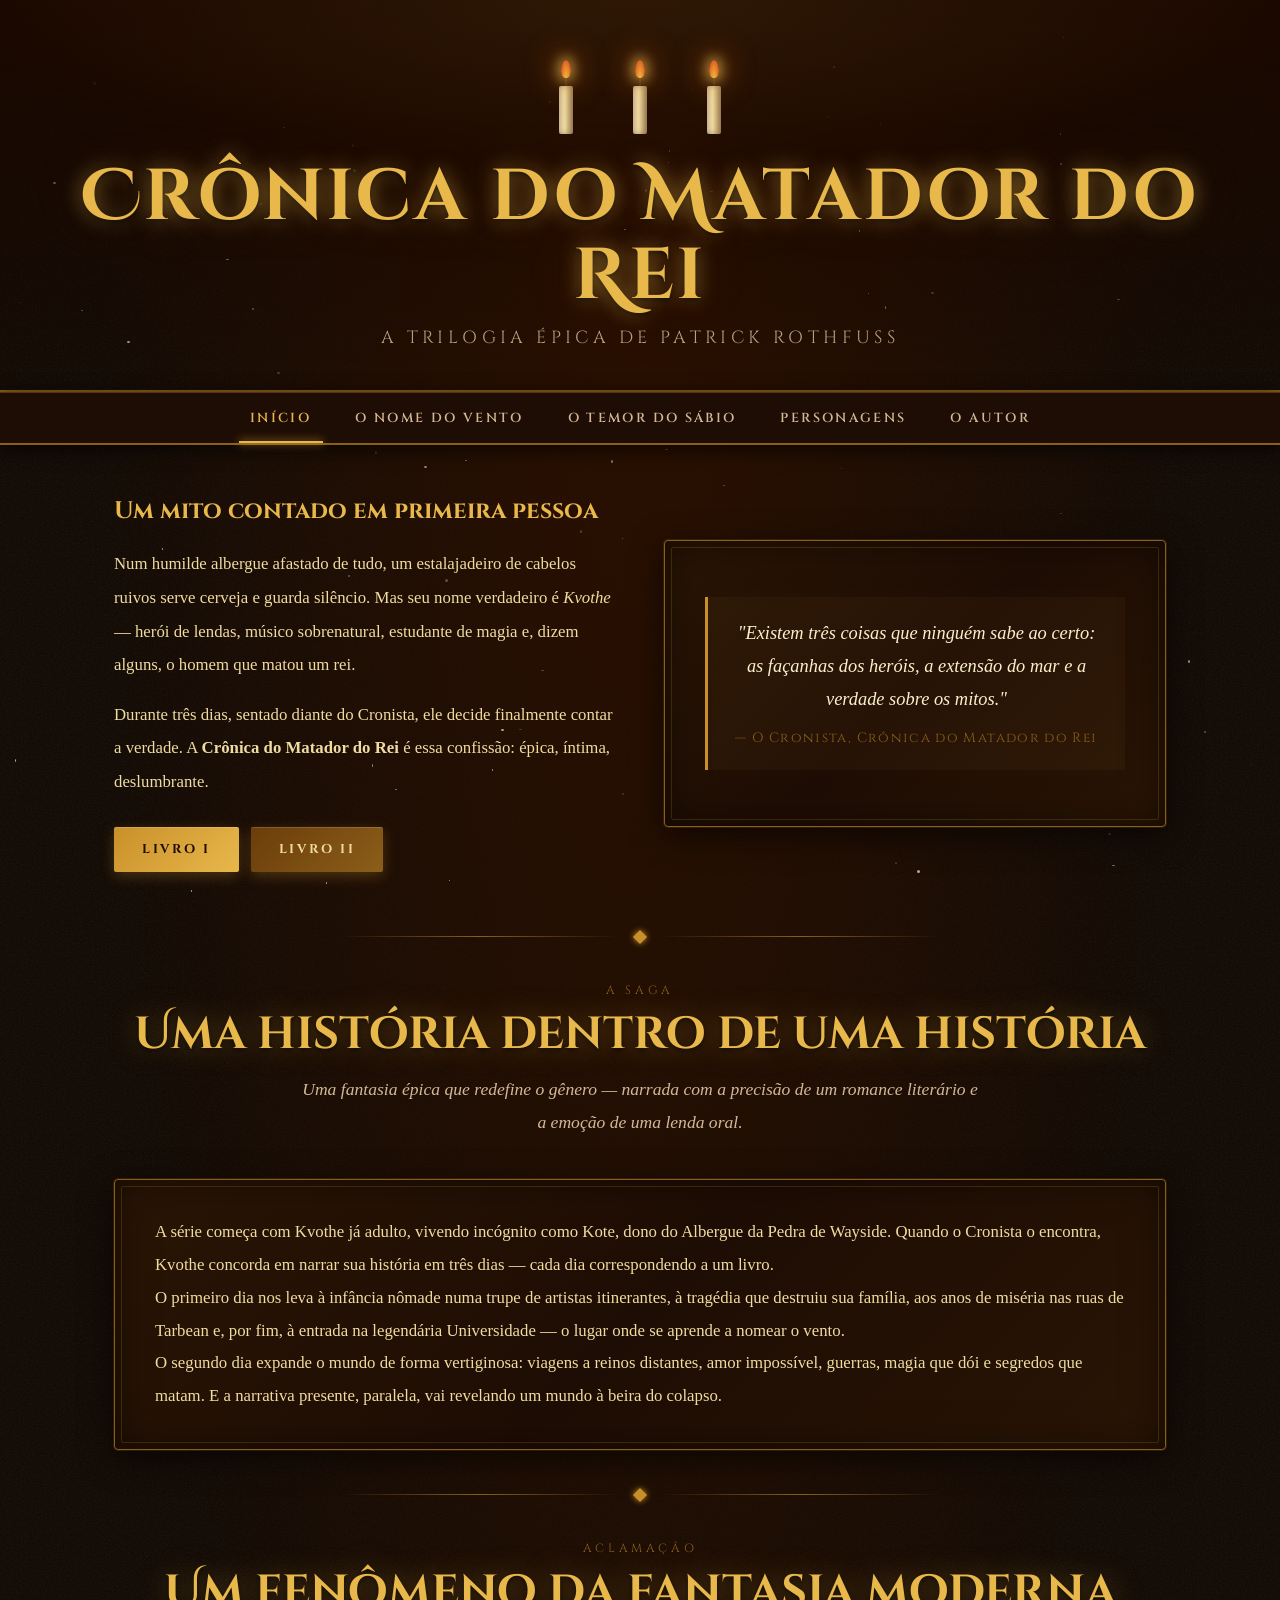
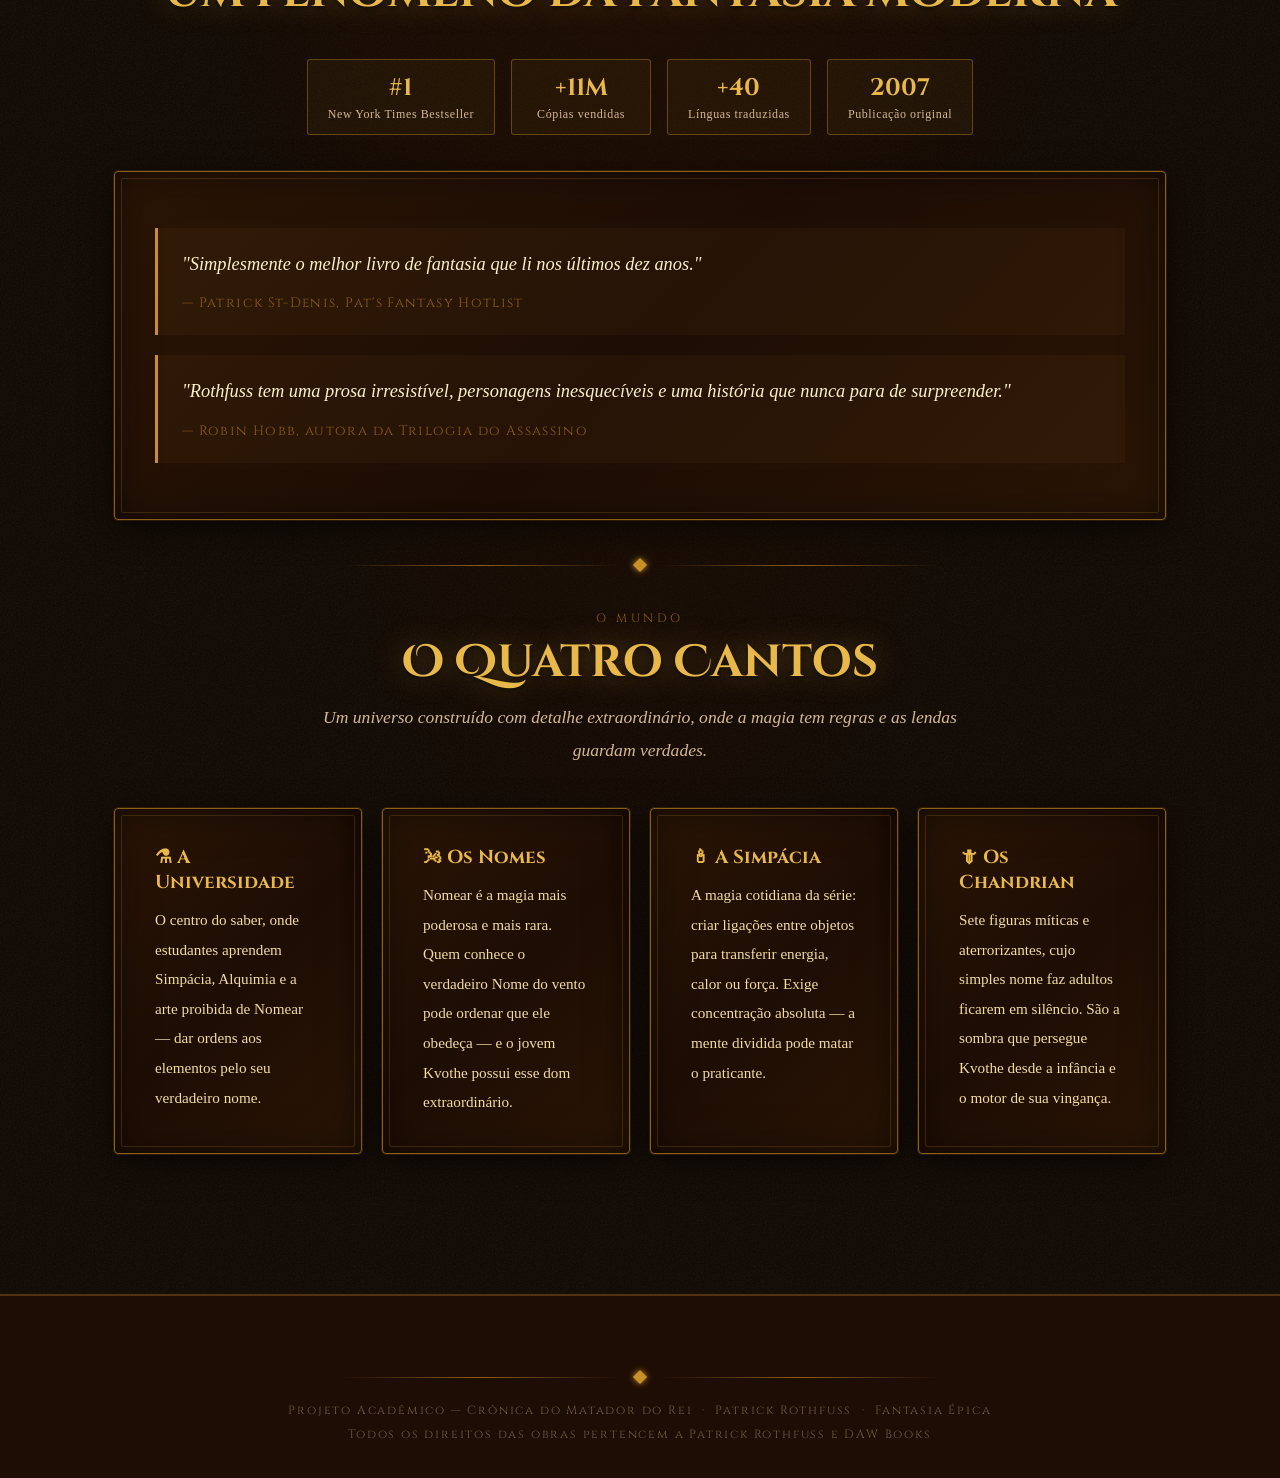
==== commit 82bbcd29: "feat: Adiciona favicon ao site" ====
--- a/index.html
+++ b/index.html
@@ -4,6 +4,7 @@
   <meta charset="UTF-8">
   <meta name="viewport" content="width=device-width, initial-scale=1.0">
   <title>Crônica do Matador do Rei</title>
+  <link rel="shortcut icon" href="favicon-removebg-preview.png" type="image/x-icon">
   <link rel="stylesheet" href="style.css">
 </head>
 <body>
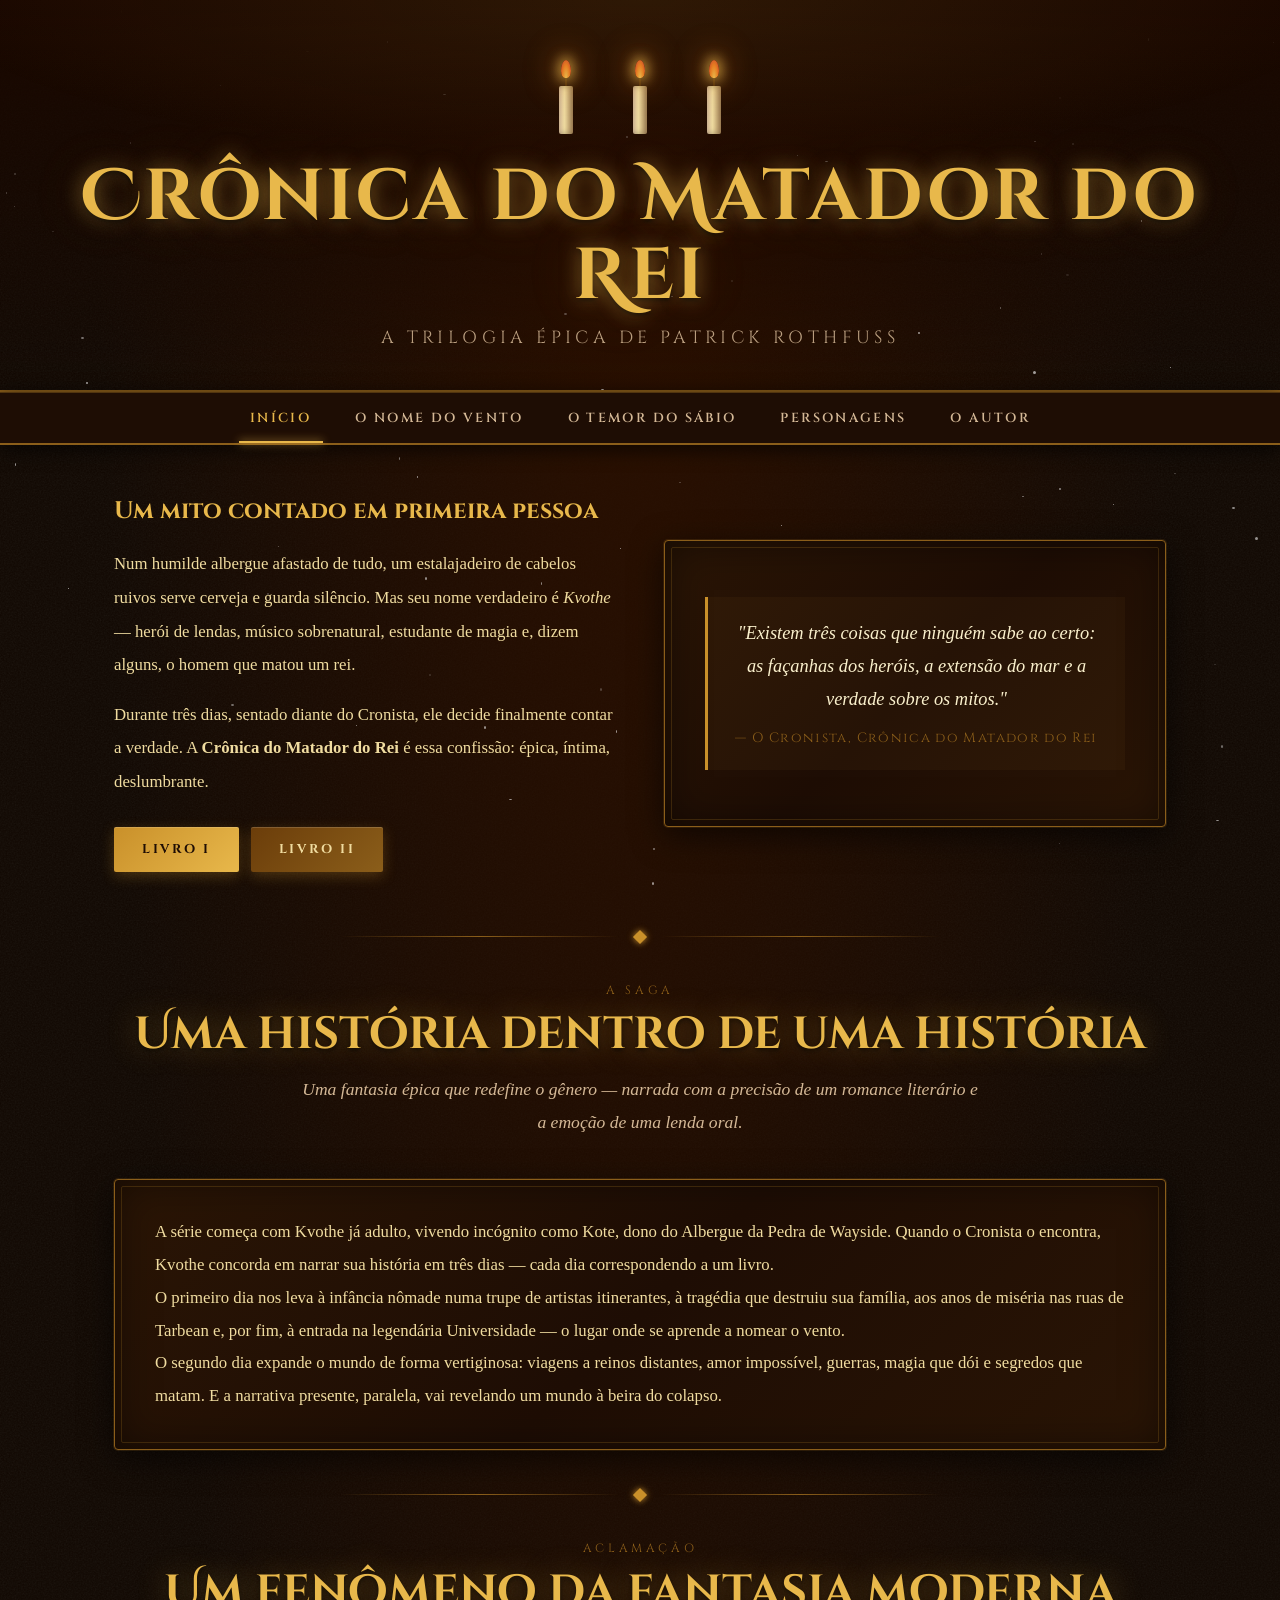
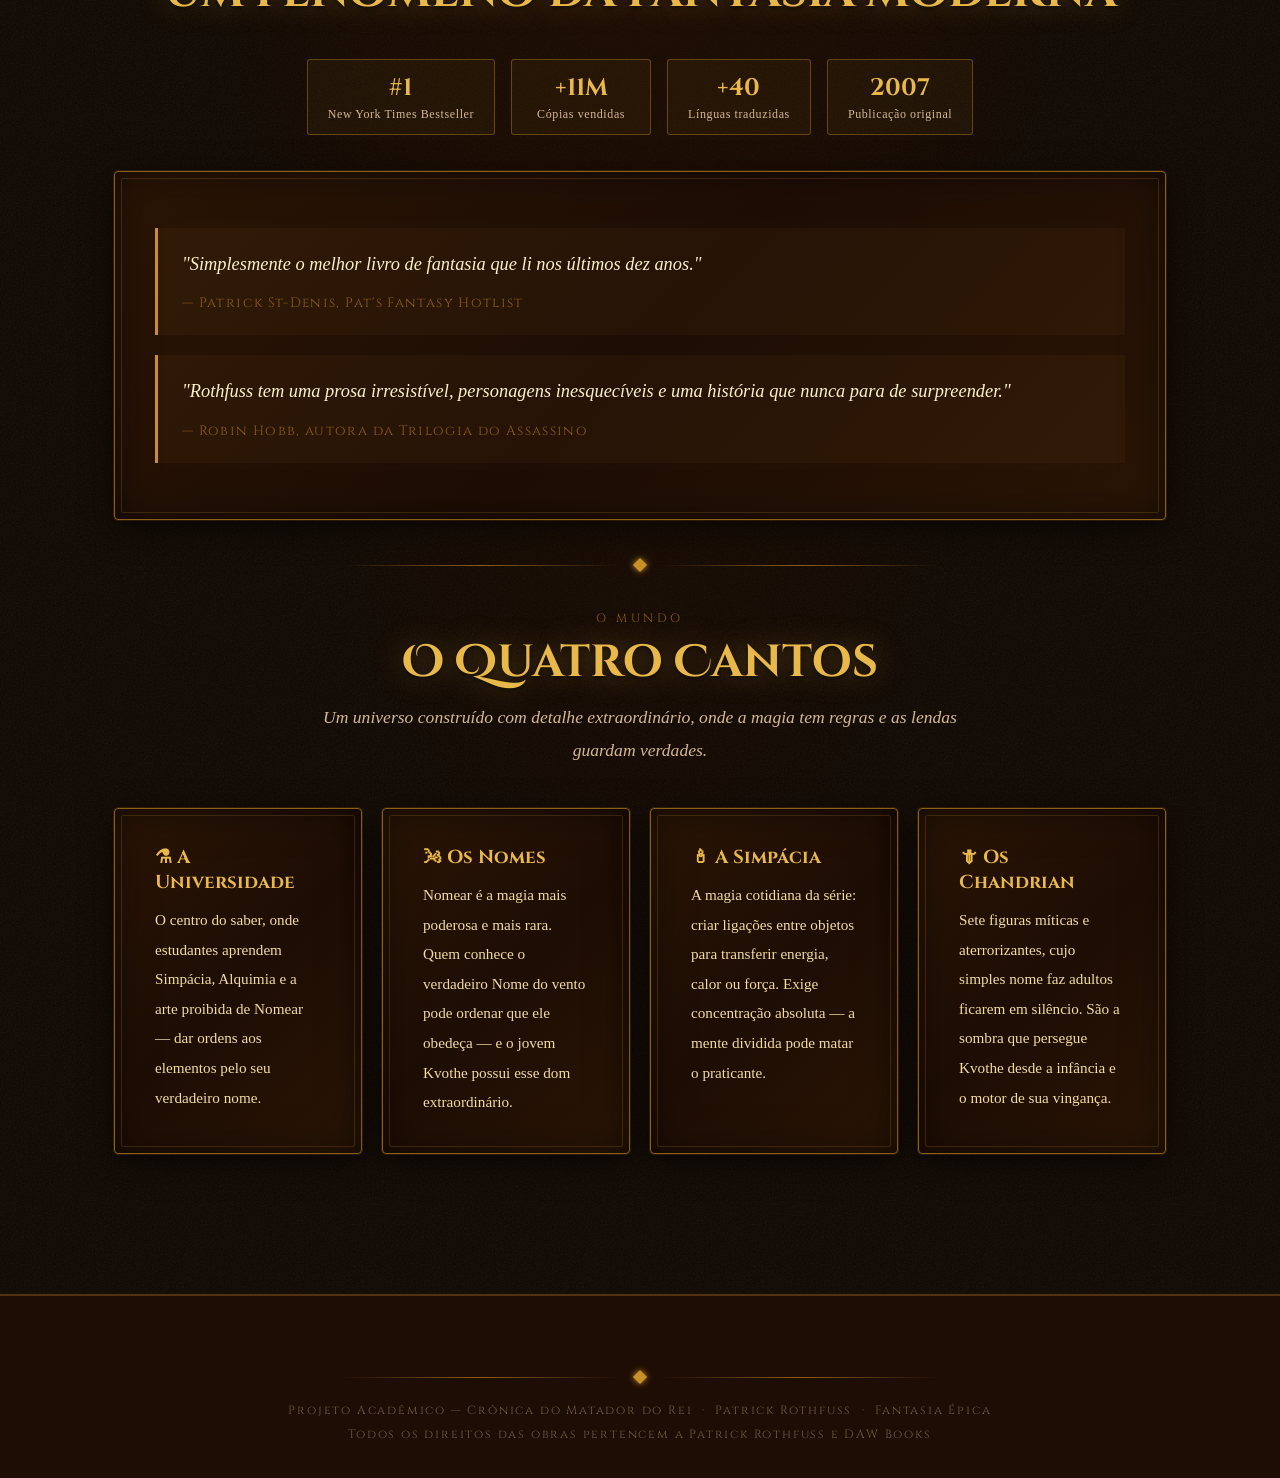
==== commit 35ee71a6: "refactor: organiza estrutura de pastas do projeto" ====
--- a/index.html
+++ b/index.html
@@ -4,8 +4,8 @@
   <meta charset="UTF-8">
   <meta name="viewport" content="width=device-width, initial-scale=1.0">
   <title>Crônica do Matador do Rei</title>
-  <link rel="shortcut icon" href="favicon-removebg-preview.png" type="image/x-icon">
-  <link rel="stylesheet" href="style.css">
+  <link rel="shortcut icon" href="assets/img/favicon-removebg-preview.png" type="image/x-icon">
+  <link rel="stylesheet" href="assets/css/style.css">
 </head>
 <body>
 
@@ -28,10 +28,10 @@
   <nav class="main-nav">
     <ul>
       <li><a href="index.html">Início</a></li>
-      <li><a href="livro1.html">O Nome do Vento</a></li>
-      <li><a href="livro2.html">O Temor do Sábio</a></li>
-      <li><a href="personagens.html">Personagens</a></li>
-      <li><a href="autor.html">O Autor</a></li>
+      <li><a href="assets/pages/livro1.html">O Nome do Vento</a></li>
+      <li><a href="assets/pages/livro2.html">O Temor do Sábio</a></li>
+      <li><a href="assets/pages/personagens.html">Personagens</a></li>
+      <li><a href="assets/pages/autor.html">O Autor</a></li>
     </ul>
   </nav>
 
@@ -54,8 +54,8 @@
           épica, íntima, deslumbrante.
         </p>
         <div style="margin-top:28px; display:flex; gap:12px; flex-wrap:wrap;">
-          <a href="livro1.html" class="btn">Livro I</a>
-          <a href="livro2.html" class="btn" style="background:linear-gradient(135deg,#6b3d0a,#8b5e1a);color:var(--parchment);">Livro II</a>
+          <a href="assets/pages/livro1.html" class="btn">Livro I</a>
+          <a href="assets/pages/livro2.html" class="btn" style="background:linear-gradient(135deg,#6b3d0a,#8b5e1a);color:var(--parchment);">Livro II</a>
         </div>
       </div>
       <div class="hero-visual">
@@ -192,6 +192,6 @@
 
 </div><!-- end .page-wrapper -->
 
-<script src="main.js"></script>
+<script src="assets/js/main.js"></script>
 </body>
 </html>
--- a/assets/css/style.css
+++ b/assets/css/style.css
@@ -0,0 +1,827 @@
+@import url('https://fonts.googleapis.com/css2?family=Cinzel:wght@400;600;700;900&family=Cinzel+Decorative:wght@400;700&family=IM+Fell+English:ital@0;1&display=swap');
+
+/* ═══════════════════════════════════════════
+   VARIÁVEIS & RESET
+═══════════════════════════════════════════ */
+:root {
+  --ebony:       #0f0600;
+  --dark-wood:   #1e0d04;
+  --leather:     #2c1810;
+  --mid-wood:    #3d1f00;
+  --amber:       #8b5e1a;
+  --gold:        #c9902a;
+  --bright-gold: #e8b84b;
+  --parchment:   #f0dca0;
+  --light-parch: #faf0cc;
+  --ash:         #d4b896;
+  --ember:       #c0392b;
+  --flame:       #e67e22;
+  --glow:        rgba(232,184,75,0.18);
+  --shadow:      rgba(0,0,0,0.85);
+}
+
+*, *::before, *::after { box-sizing: border-box; margin: 0; padding: 0; }
+
+html { scroll-behavior: smooth; }
+
+body {
+  font-family: 'IM Fell English', Georgia, serif;
+  background-color: var(--ebony);
+  color: var(--parchment);
+  min-height: 100vh;
+  overflow-x: hidden;
+  background-image:
+    radial-gradient(ellipse at top, #2c1000 0%, transparent 60%),
+    url("data:image/svg+xml,%3Csvg xmlns='http://www.w3.org/2000/svg' width='400' height='400'%3E%3Cfilter id='n'%3E%3CfeTurbulence type='fractalNoise' baseFrequency='0.65' numOctaves='3' stitchTiles='stitch'/%3E%3CfeColorMatrix type='saturate' values='0'/%3E%3C/filter%3E%3Crect width='400' height='400' filter='url(%23n)' opacity='0.07'/%3E%3C/svg%3E");
+}
+
+/* ═══════════════════════════════════════════
+   SCROLLBAR
+═══════════════════════════════════════════ */
+::-webkit-scrollbar { width: 10px; }
+::-webkit-scrollbar-track { background: var(--dark-wood); }
+::-webkit-scrollbar-thumb { background: var(--amber); border-radius: 2px; }
+
+/* ═══════════════════════════════════════════
+   HEADER / HERO
+═══════════════════════════════════════════ */
+.site-header {
+  position: relative;
+  text-align: center;
+  padding: 60px 20px 40px;
+  border-bottom: 2px solid var(--amber);
+  background: linear-gradient(180deg, #1a0800 0%, transparent 100%);
+  overflow: hidden;
+}
+
+.site-header::before {
+  content: '';
+  position: absolute;
+  inset: 0;
+  background: radial-gradient(ellipse 80% 60% at 50% 0%, rgba(200,144,42,0.12) 0%, transparent 70%);
+  pointer-events: none;
+}
+
+.candles {
+  display: flex;
+  justify-content: center;
+  gap: 60px;
+  margin-bottom: 24px;
+}
+
+.candle {
+  position: relative;
+  width: 14px;
+}
+
+.candle-body {
+  width: 14px;
+  height: 48px;
+  background: linear-gradient(90deg, #d4b896, #f0dca0 40%, #c9a06a);
+  border-radius: 2px;
+  margin: auto;
+  box-shadow: inset -3px 0 6px rgba(0,0,0,0.3);
+}
+
+.candle-wick {
+  width: 2px;
+  height: 8px;
+  background: #3d1f00;
+  margin: 0 auto;
+}
+
+.candle-flame {
+  width: 10px;
+  height: 18px;
+  background: radial-gradient(ellipse at 50% 100%, #e8b84b, #e67e22 50%, #c0392b 100%);
+  border-radius: 50% 50% 40% 40% / 60% 60% 40% 40%;
+  margin: 0 auto;
+  animation: flicker 1.8s ease-in-out infinite alternate;
+  filter: blur(0.5px);
+  box-shadow: 0 0 12px 4px rgba(232,184,75,0.6), 0 0 30px 10px rgba(230,126,34,0.25);
+}
+
+@keyframes flicker {
+  0%   { transform: scaleX(1)    scaleY(1)    rotate(-1deg); opacity: 1; }
+  25%  { transform: scaleX(0.92) scaleY(1.06) rotate(1deg);  opacity: 0.95; }
+  50%  { transform: scaleX(1.05) scaleY(0.97) rotate(-0.5deg); }
+  75%  { transform: scaleX(0.97) scaleY(1.04) rotate(1.5deg); opacity: 0.98; }
+  100% { transform: scaleX(1.03) scaleY(0.95) rotate(-1deg); opacity: 1; }
+}
+
+.site-title {
+  font-family: 'Cinzel Decorative', serif;
+  font-size: clamp(2rem, 6vw, 4.5rem);
+  font-weight: 700;
+  color: var(--bright-gold);
+  text-shadow:
+    0 0 20px rgba(232,184,75,0.5),
+    0 2px 4px rgba(0,0,0,0.9),
+    0 0 60px rgba(200,144,42,0.2);
+  letter-spacing: 0.04em;
+  line-height: 1.1;
+}
+
+.site-subtitle {
+  font-family: 'Cinzel', serif;
+  font-size: clamp(0.85rem, 2vw, 1.1rem);
+  color: var(--ash);
+  letter-spacing: 0.25em;
+  text-transform: uppercase;
+  margin-top: 10px;
+  opacity: 0.85;
+}
+
+/* ═══════════════════════════════════════════
+   NAVIGATION
+═══════════════════════════════════════════ */
+.main-nav {
+  background: var(--dark-wood);
+  border-bottom: 2px solid var(--amber);
+  border-top: 1px solid rgba(200,144,42,0.3);
+  position: relative;
+  top: 0;
+  z-index: 100;
+  box-shadow: 0 4px 20px rgba(0,0,0,0.7);
+}
+
+.main-nav ul {
+  display: flex;
+  justify-content: center;
+  list-style: none;
+  padding: 0;
+  margin: 0;
+  flex-wrap: wrap;
+}
+
+.main-nav ul li a {
+  display: block;
+  font-family: 'Cinzel', serif;
+  font-size: 0.82rem;
+  font-weight: 600;
+  letter-spacing: 0.18em;
+  text-transform: uppercase;
+  color: var(--ash);
+  text-decoration: none;
+  padding: 16px 22px;
+  position: relative;
+  transition: color 0.3s;
+}
+
+.main-nav ul li a::after {
+  content: '';
+  position: absolute;
+  bottom: 0; left: 50%; right: 50%;
+  height: 2px;
+  background: var(--bright-gold);
+  box-shadow: 0 0 8px var(--bright-gold);
+  transition: left 0.3s, right 0.3s;
+}
+
+.main-nav ul li a:hover,
+.main-nav ul li a.active {
+  color: var(--bright-gold);
+}
+
+.main-nav ul li a:hover::after,
+.main-nav ul li a.active::after {
+  left: 10%; right: 10%;
+}
+
+/* ═══════════════════════════════════════════
+   PAGE CONTAINER
+═══════════════════════════════════════════ */
+.page-container {
+  max-width: 1100px;
+  margin: 0 auto;
+  padding: 50px 24px 80px;
+}
+
+/* ═══════════════════════════════════════════
+   ORNAMENTAL DIVIDER
+═══════════════════════════════════════════ */
+.ornament {
+  display: flex;
+  align-items: center;
+  gap: 16px;
+  margin: 40px auto;
+  max-width: 600px;
+}
+
+.ornament-line {
+  flex: 1;
+  height: 1px;
+  background: linear-gradient(90deg, transparent, var(--amber), transparent);
+}
+
+.ornament-diamond {
+  width: 10px; height: 10px;
+  background: var(--gold);
+  transform: rotate(45deg);
+  box-shadow: 0 0 6px var(--gold);
+}
+
+/* ═══════════════════════════════════════════
+   SECTION HEADERS
+═══════════════════════════════════════════ */
+.section-title {
+  font-family: 'Cinzel Decorative', serif;
+  font-size: clamp(1.6rem, 4vw, 2.8rem);
+  color: var(--bright-gold);
+  text-align: center;
+  text-shadow: 0 0 30px rgba(232,184,75,0.35), 0 2px 4px rgba(0,0,0,0.8);
+  margin-bottom: 8px;
+}
+
+.section-eyebrow {
+  font-family: 'Cinzel', serif;
+  font-size: 0.75rem;
+  letter-spacing: 0.3em;
+  text-transform: uppercase;
+  color: var(--amber);
+  text-align: center;
+  display: block;
+  margin-bottom: 6px;
+}
+
+.section-lead {
+  font-size: 1.1rem;
+  color: var(--ash);
+  font-style: italic;
+  text-align: center;
+  max-width: 680px;
+  margin: 0 auto 40px;
+  line-height: 1.9;
+}
+
+/* ═══════════════════════════════════════════
+   PARCHMENT CARD
+═══════════════════════════════════════════ */
+.parchment-card {
+  background:
+    linear-gradient(135deg, #2a1505 0%, #1e0d04 50%, #2a1505 100%);
+  border: 1px solid var(--amber);
+  border-radius: 4px;
+  padding: 36px 40px;
+  position: relative;
+  box-shadow:
+    inset 0 0 40px rgba(0,0,0,0.5),
+    0 0 0 1px rgba(200,144,42,0.15),
+    0 8px 32px rgba(0,0,0,0.6);
+  overflow: hidden;
+}
+
+.parchment-card::before {
+  content: '';
+  position: absolute;
+  inset: 6px;
+  border: 1px solid rgba(200,144,42,0.2);
+  border-radius: 2px;
+  pointer-events: none;
+}
+
+.parchment-card p {
+  font-size: 1.05rem;
+  line-height: 1.95;
+  color: var(--parchment);
+}
+
+/* ═══════════════════════════════════════════
+   HERO SECTION (index)
+═══════════════════════════════════════════ */
+.hero-section {
+  display: grid;
+  grid-template-columns: 1fr 1fr;
+  gap: 48px;
+  align-items: center;
+  margin-bottom: 60px;
+}
+
+@media (max-width: 720px) {
+  .hero-section { grid-template-columns: 1fr; }
+}
+
+.hero-text h2 {
+  font-family: 'Cinzel', serif;
+  font-size: clamp(1.1rem, 2.5vw, 1.5rem);
+  color: var(--bright-gold);
+  margin-bottom: 20px;
+}
+
+.hero-text p {
+  font-size: 1.05rem;
+  line-height: 2;
+  color: var(--parchment);
+  margin-bottom: 16px;
+}
+
+.hero-visual {
+  position: relative;
+  text-align: center;
+}
+
+.hero-rune {
+  font-size: 8rem;
+  opacity: 0.08;
+  position: absolute;
+  top: 50%; left: 50%;
+  transform: translate(-50%,-50%);
+  pointer-events: none;
+  animation: rune-spin 40s linear infinite;
+  color: var(--gold);
+}
+
+@keyframes rune-spin {
+  to { transform: translate(-50%,-50%) rotate(360deg); }
+}
+
+.quote-block {
+  border-left: 3px solid var(--gold);
+  padding: 20px 24px;
+  margin: 20px 0;
+  background: rgba(200,144,42,0.05);
+  font-style: italic;
+  font-size: 1.15rem;
+  color: var(--light-parch);
+  line-height: 1.8;
+}
+
+.quote-block cite {
+  display: block;
+  font-size: 0.85rem;
+  color: var(--amber);
+  font-style: normal;
+  font-family: 'Cinzel', serif;
+  letter-spacing: 0.1em;
+  margin-top: 10px;
+}
+
+/* ═══════════════════════════════════════════
+   BOOK CARD (livros)
+═══════════════════════════════════════════ */
+.book-hero {
+  display: grid;
+  grid-template-columns: 280px 1fr;
+  gap: 50px;
+  align-items: start;
+  margin-bottom: 50px;
+}
+
+@media (max-width: 760px) {
+  .book-hero { grid-template-columns: 1fr; }
+}
+
+.book-cover-wrapper {
+  position: relative;
+  display: inline-block;
+}
+
+.book-cover-wrapper img {
+  width: 100%;
+  max-width: 280px;
+  border-radius: 4px;
+  box-shadow:
+    -8px 8px 0 var(--mid-wood),
+    0 0 40px rgba(200,144,42,0.25),
+    0 20px 60px rgba(0,0,0,0.8);
+  transition: transform 0.4s ease, box-shadow 0.4s ease;
+  display: block;
+}
+
+.book-cover-wrapper img:hover {
+  transform: translateY(-6px) rotate(-1deg);
+  box-shadow:
+    -10px 14px 0 var(--mid-wood),
+    0 0 60px rgba(200,144,42,0.4),
+    0 30px 80px rgba(0,0,0,0.9);
+}
+
+.book-cover-glow {
+  position: absolute;
+  inset: -10px;
+  background: radial-gradient(ellipse at center, rgba(200,144,42,0.15), transparent 70%);
+  pointer-events: none;
+}
+
+.book-meta { padding-top: 8px; }
+
+.book-meta h2 {
+  font-family: 'Cinzel Decorative', serif;
+  font-size: clamp(1.4rem, 3vw, 2.2rem);
+  color: var(--bright-gold);
+  margin-bottom: 6px;
+  text-shadow: 0 0 20px rgba(232,184,75,0.3);
+}
+
+.book-meta .book-subtitle {
+  font-family: 'Cinzel', serif;
+  font-size: 0.85rem;
+  letter-spacing: 0.2em;
+  color: var(--amber);
+  text-transform: uppercase;
+  margin-bottom: 20px;
+}
+
+.book-meta p {
+  font-size: 1rem;
+  line-height: 1.95;
+  color: var(--parchment);
+  margin-bottom: 14px;
+}
+
+.info-grid {
+  display: grid;
+  grid-template-columns: repeat(auto-fit, minmax(160px, 1fr));
+  gap: 16px;
+  margin-top: 28px;
+}
+
+.info-box {
+  background: rgba(200,144,42,0.07);
+  border: 1px solid rgba(200,144,42,0.25);
+  border-radius: 3px;
+  padding: 14px 16px;
+  text-align: center;
+}
+
+.info-box .info-label {
+  font-family: 'Cinzel', serif;
+  font-size: 0.65rem;
+  letter-spacing: 0.2em;
+  text-transform: uppercase;
+  color: var(--amber);
+  display: block;
+  margin-bottom: 4px;
+}
+
+.info-box .info-value {
+  font-size: 1rem;
+  color: var(--light-parch);
+  font-style: italic;
+}
+
+/* ═══════════════════════════════════════════
+   CHARACTER CARDS
+═══════════════════════════════════════════ */
+.characters-grid {
+  display: grid;
+  grid-template-columns: repeat(auto-fit, minmax(240px, 1fr));
+  gap: 28px;
+}
+
+.character-card {
+  background: linear-gradient(160deg, #251005 0%, #1a0d04 100%);
+  border: 1px solid rgba(200,144,42,0.3);
+  border-radius: 4px;
+  padding: 28px 24px;
+  position: relative;
+  overflow: hidden;
+  transition: transform 0.3s ease, border-color 0.3s ease, box-shadow 0.3s ease;
+}
+
+.character-card:hover {
+  transform: translateY(-4px);
+  border-color: var(--gold);
+  box-shadow: 0 12px 40px rgba(0,0,0,0.6), 0 0 20px rgba(200,144,42,0.15);
+}
+
+.character-card::before {
+  content: '';
+  position: absolute;
+  top: 0; left: 0; right: 0;
+  height: 3px;
+  background: linear-gradient(90deg, transparent, var(--gold), transparent);
+  opacity: 0;
+  transition: opacity 0.3s;
+}
+
+.character-card:hover::before { opacity: 1; }
+
+.char-icon {
+  font-size: 3rem;
+  text-align: center;
+  display: block;
+  margin-bottom: 14px;
+  filter: drop-shadow(0 0 8px rgba(200,144,42,0.5));
+}
+
+.char-name {
+  font-family: 'Cinzel', serif;
+  font-size: 1.25rem;
+  font-weight: 700;
+  color: var(--bright-gold);
+  text-align: center;
+  margin-bottom: 4px;
+}
+
+.char-role {
+  font-family: 'Cinzel', serif;
+  font-size: 0.72rem;
+  letter-spacing: 0.18em;
+  text-transform: uppercase;
+  color: var(--amber);
+  text-align: center;
+  margin-bottom: 16px;
+  display: block;
+}
+
+.char-desc {
+  font-size: 0.97rem;
+  line-height: 1.85;
+  color: var(--ash);
+}
+
+.char-trait {
+  display: inline-block;
+  font-family: 'Cinzel', serif;
+  font-size: 0.62rem;
+  letter-spacing: 0.12em;
+  text-transform: uppercase;
+  color: var(--dark-wood);
+  background: var(--amber);
+  border-radius: 2px;
+  padding: 2px 8px;
+  margin: 6px 4px 0 0;
+}
+
+/* ═══════════════════════════════════════════
+   AUTHOR SECTION
+═══════════════════════════════════════════ */
+.author-layout {
+  display: grid;
+  grid-template-columns: 280px 1fr;
+  gap: 50px;
+  align-items: start;
+}
+
+@media (max-width: 760px) {
+  .author-layout { grid-template-columns: 1fr; }
+}
+
+.author-photo-frame {
+  position: relative;
+  display: inline-block;
+  text-align: center;
+}
+
+.author-photo-frame img {
+  width: 100%;
+  max-width: 280px;
+  border-radius: 4px;
+  border: 2px solid var(--amber);
+  box-shadow: 0 0 30px rgba(200,144,42,0.2), 0 20px 50px rgba(0,0,0,0.8);
+  display: block;
+}
+
+.author-photo-frame::after {
+  content: '';
+  position: absolute;
+  inset: -8px;
+  border: 1px solid rgba(200,144,42,0.2);
+  border-radius: 4px;
+  pointer-events: none;
+}
+
+.author-bio h2 {
+  font-family: 'Cinzel Decorative', serif;
+  font-size: clamp(1.4rem, 3vw, 2.2rem);
+  color: var(--bright-gold);
+  margin-bottom: 6px;
+}
+
+.author-bio .author-title {
+  font-family: 'Cinzel', serif;
+  font-size: 0.8rem;
+  letter-spacing: 0.25em;
+  text-transform: uppercase;
+  color: var(--amber);
+  margin-bottom: 22px;
+  display: block;
+}
+
+.author-bio p {
+  font-size: 1rem;
+  line-height: 2;
+  color: var(--parchment);
+  margin-bottom: 16px;
+}
+
+.works-list {
+  list-style: none;
+  padding: 0;
+  margin-top: 20px;
+}
+
+.works-list li {
+  padding: 12px 0;
+  border-bottom: 1px solid rgba(200,144,42,0.15);
+  display: flex;
+  align-items: center;
+  gap: 12px;
+  font-size: 1rem;
+  color: var(--parchment);
+}
+
+.works-list li::before {
+  content: '⚜';
+  color: var(--gold);
+  font-size: 0.85rem;
+  flex-shrink: 0;
+}
+
+/* ═══════════════════════════════════════════
+   ACCLAIM BADGES
+═══════════════════════════════════════════ */
+.acclaim-row {
+  display: flex;
+  flex-wrap: wrap;
+  gap: 16px;
+  justify-content: center;
+  margin: 36px 0;
+}
+
+.acclaim-badge {
+  border: 1px solid rgba(200,144,42,0.4);
+  border-radius: 3px;
+  padding: 12px 20px;
+  text-align: center;
+  background: rgba(200,144,42,0.06);
+  min-width: 140px;
+}
+
+.acclaim-badge .badge-num {
+  font-family: 'Cinzel', serif;
+  font-size: 1.5rem;
+  font-weight: 700;
+  color: var(--bright-gold);
+  display: block;
+}
+
+.acclaim-badge .badge-label {
+  font-size: 0.75rem;
+  color: var(--ash);
+  letter-spacing: 0.05em;
+}
+
+/* ═══════════════════════════════════════════
+   TIMELINE
+═══════════════════════════════════════════ */
+.timeline {
+  position: relative;
+  padding-left: 40px;
+  margin-top: 20px;
+}
+
+.timeline::before {
+  content: '';
+  position: absolute;
+  left: 14px; top: 0; bottom: 0;
+  width: 2px;
+  background: linear-gradient(180deg, var(--amber), transparent);
+}
+
+.timeline-item {
+  position: relative;
+  margin-bottom: 30px;
+}
+
+.timeline-item::before {
+  content: '';
+  position: absolute;
+  left: -32px; top: 6px;
+  width: 12px; height: 12px;
+  background: var(--gold);
+  border-radius: 50%;
+  box-shadow: 0 0 10px var(--gold);
+}
+
+.timeline-item h3 {
+  font-family: 'Cinzel', serif;
+  font-size: 1rem;
+  color: var(--bright-gold);
+  margin-bottom: 6px;
+}
+
+.timeline-item p {
+  font-size: 0.95rem;
+  color: var(--ash);
+  line-height: 1.8;
+}
+
+/* ═══════════════════════════════════════════
+   CTA BUTTON
+═══════════════════════════════════════════ */
+.btn {
+  display: inline-block;
+  font-family: 'Cinzel', serif;
+  font-size: 0.8rem;
+  font-weight: 700;
+  letter-spacing: 0.2em;
+  text-transform: uppercase;
+  color: var(--dark-wood);
+  background: linear-gradient(135deg, var(--gold), var(--bright-gold));
+  border: none;
+  border-radius: 2px;
+  padding: 14px 28px;
+  text-decoration: none;
+  cursor: pointer;
+  position: relative;
+  overflow: hidden;
+  transition: transform 0.2s, box-shadow 0.2s;
+  box-shadow: 0 4px 14px rgba(200,144,42,0.3), inset 0 1px 0 rgba(255,255,255,0.15);
+}
+
+.btn::before {
+  content: '';
+  position: absolute;
+  top: -50%; left: -75%;
+  width: 50%; height: 200%;
+  background: linear-gradient(90deg, transparent, rgba(255,255,255,0.25), transparent);
+  transform: skewX(-20deg);
+  transition: left 0.5s;
+}
+
+.btn:hover {
+  transform: translateY(-2px);
+  box-shadow: 0 8px 24px rgba(200,144,42,0.45), inset 0 1px 0 rgba(255,255,255,0.2);
+}
+
+.btn:hover::before { left: 125%; }
+
+.btn:active { transform: translateY(0); }
+
+/* ═══════════════════════════════════════════
+   FOOTER
+═══════════════════════════════════════════ */
+.site-footer {
+  background: var(--dark-wood);
+  border-top: 2px solid rgba(200,144,42,0.3);
+  text-align: center;
+  padding: 36px 20px;
+  margin-top: 60px;
+}
+
+.site-footer p {
+  font-family: 'Cinzel', serif;
+  font-size: 0.75rem;
+  letter-spacing: 0.15em;
+  color: rgba(212,184,150,0.45);
+}
+
+/* ═══════════════════════════════════════════
+   SCROLL REVEAL ANIMATION
+═══════════════════════════════════════════ */
+.reveal {
+  opacity: 0;
+  transform: translateY(28px);
+  transition: opacity 0.7s ease, transform 0.7s ease;
+}
+
+.reveal.visible {
+  opacity: 1;
+  transform: translateY(0);
+}
+
+.reveal-delay-1 { transition-delay: 0.1s; }
+.reveal-delay-2 { transition-delay: 0.2s; }
+.reveal-delay-3 { transition-delay: 0.3s; }
+.reveal-delay-4 { transition-delay: 0.4s; }
+
+/* ═══════════════════════════════════════════
+   PAGE-SPECIFIC: INDEX STARS
+═══════════════════════════════════════════ */
+.stars-bg {
+  position: fixed;
+  inset: 0;
+  pointer-events: none;
+  z-index: 0;
+  overflow: hidden;
+}
+
+.stars-bg span {
+  position: absolute;
+  width: 2px; height: 2px;
+  background: #fff;
+  border-radius: 50%;
+  animation: twinkle var(--dur) ease-in-out infinite alternate;
+  opacity: var(--op);
+}
+
+@keyframes twinkle {
+  to { opacity: calc(var(--op) * 0.2); }
+}
+
+.page-wrapper { position: relative; z-index: 1; }
+
+/* ═══════════════════════════════════════════
+   RESPONSIVE UTILITIES
+═══════════════════════════════════════════ */
+@media (max-width: 600px) {
+  .parchment-card { padding: 24px 20px; }
+  .site-title { font-size: 1.8rem; }
+  .candles { gap: 30px; }
+}
+
+section {
+    scroll-margin-top: 70px;
+}
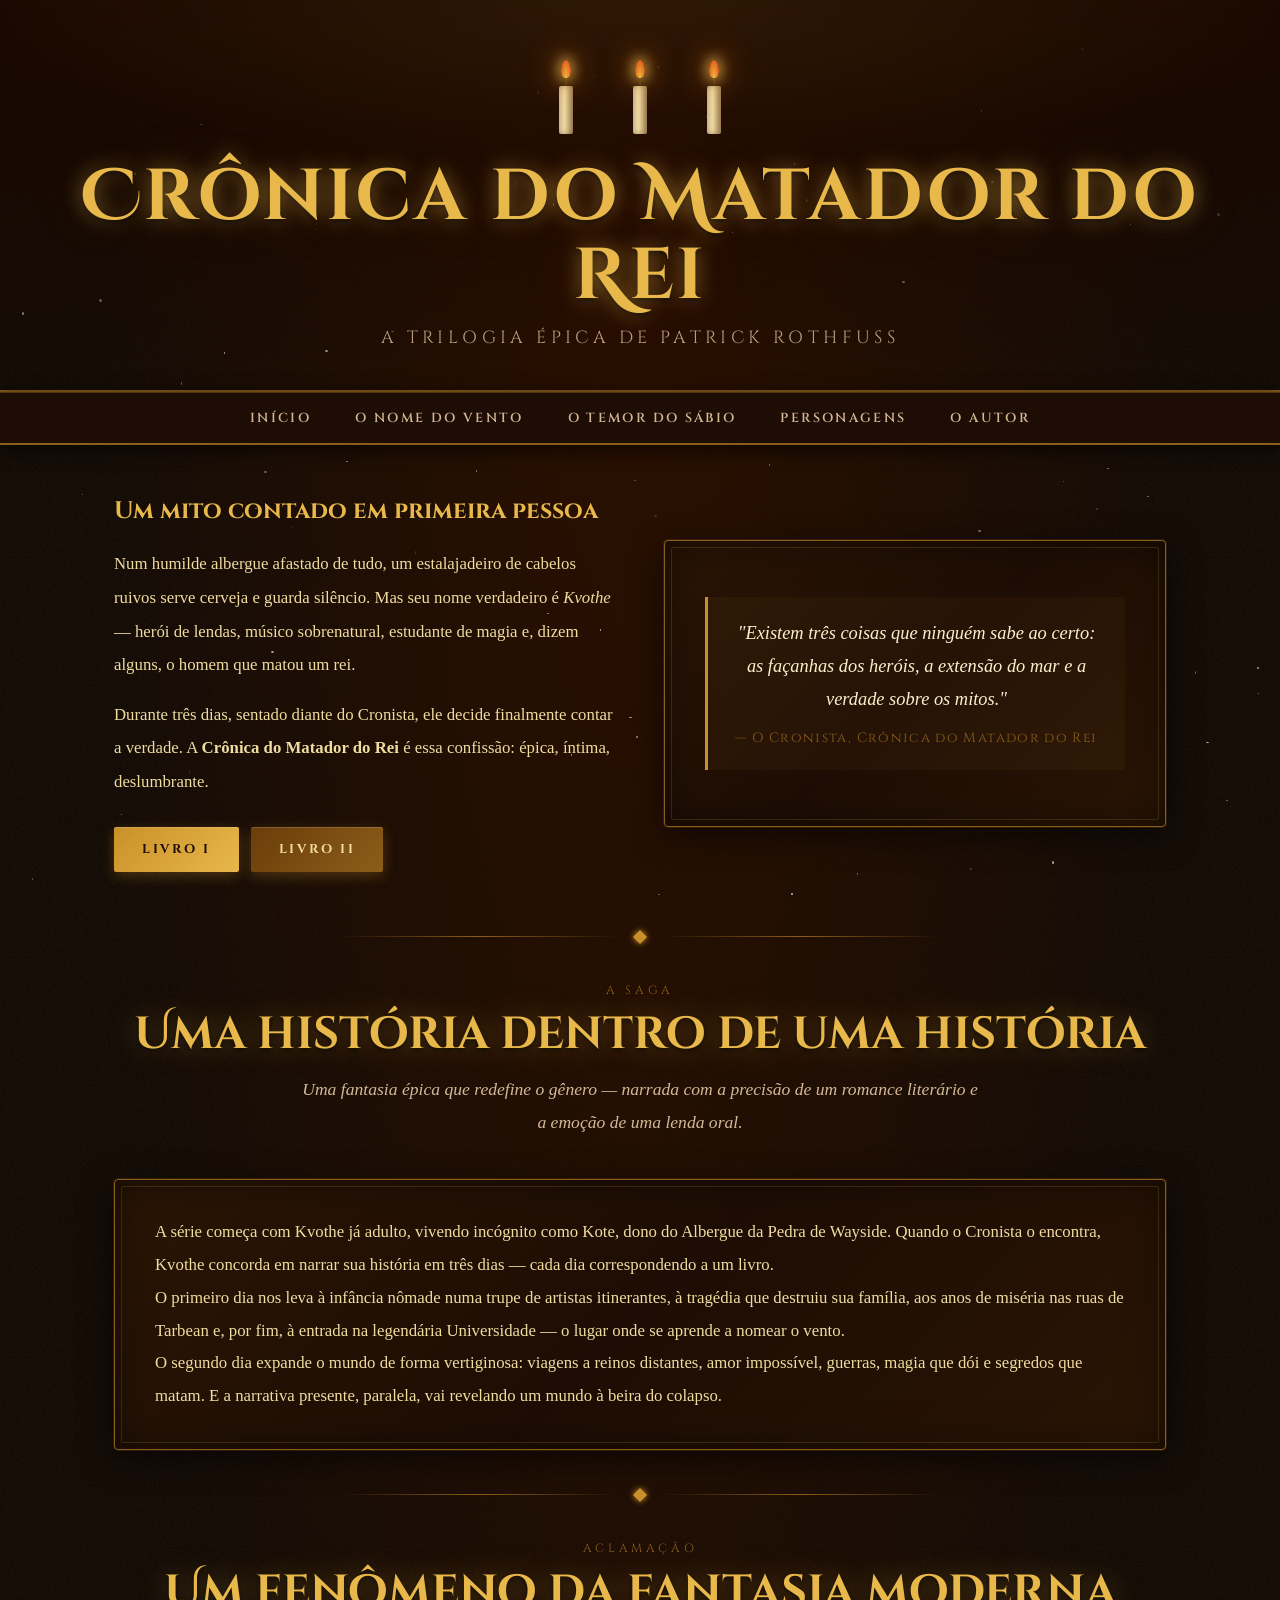
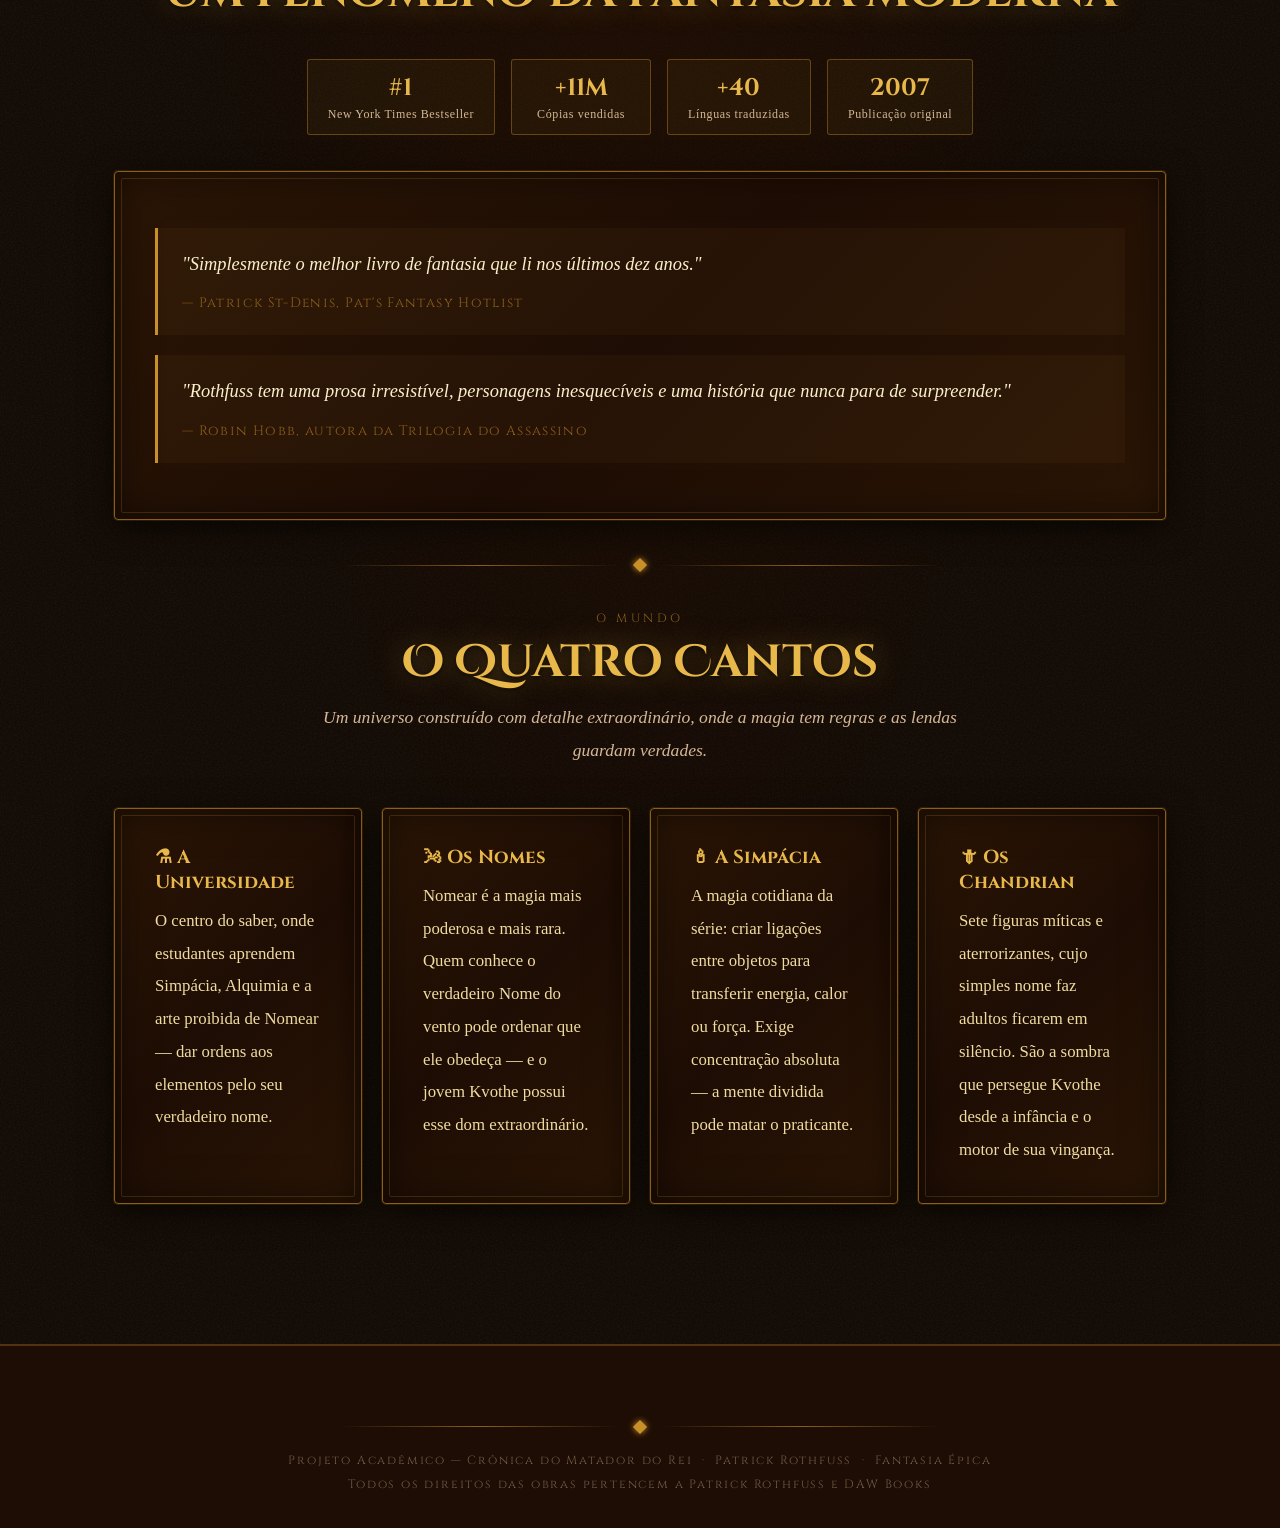
==== commit 05f29e52: "refactor: implementando a sujestão do colega Bruno em relação a organização do código" ====
--- a/index.html
+++ b/index.html
@@ -4,7 +4,6 @@
   <meta charset="UTF-8">
   <meta name="viewport" content="width=device-width, initial-scale=1.0">
   <title>Crônica do Matador do Rei</title>
-  <link rel="shortcut icon" href="assets/img/favicon-removebg-preview.png" type="image/x-icon">
   <link rel="stylesheet" href="assets/css/style.css">
 </head>
 <body>
@@ -27,7 +26,7 @@
   <!-- NAV -->
   <nav class="main-nav">
     <ul>
-      <li><a href="index.html">Início</a></li>
+      <li><a href="/index.html">Início</a></li>
       <li><a href="assets/pages/livro1.html">O Nome do Vento</a></li>
       <li><a href="assets/pages/livro2.html">O Temor do Sábio</a></li>
       <li><a href="assets/pages/personagens.html">Personagens</a></li>
@@ -53,9 +52,9 @@
           a verdade. A <strong>Crônica do Matador do Rei</strong> é essa confissão:
           épica, íntima, deslumbrante.
         </p>
-        <div style="margin-top:28px; display:flex; gap:12px; flex-wrap:wrap;">
+        <div class="hero-actions">
           <a href="assets/pages/livro1.html" class="btn">Livro I</a>
-          <a href="assets/pages/livro2.html" class="btn" style="background:linear-gradient(135deg,#6b3d0a,#8b5e1a);color:var(--parchment);">Livro II</a>
+          <a href="assets/pages/livro2.html" class="btn btn-secondary">Livro II</a>
         </div>
       </div>
       <div class="hero-visual">
@@ -133,12 +132,12 @@
         </div>
       </div>
 
-      <div class="parchment-card" style="margin-top:24px;">
+      <div class="parchment-card mt-24">
         <div class="quote-block">
           "Simplesmente o melhor livro de fantasia que li nos últimos dez anos."
           <cite>— Patrick St-Denis, Pat's Fantasy Hotlist</cite>
         </div>
-        <div class="quote-block" style="margin-top:20px;">
+        <div class="quote-block mt-20">
           "Rothfuss tem uma prosa irresistível, personagens inesquecíveis e uma história que nunca para de surpreender."
           <cite>— Robin Hobb, autora da Trilogia do Assassino</cite>
         </div>
@@ -157,22 +156,22 @@
       <h2 class="section-title">O Quatro Cantos</h2>
       <p class="section-lead">Um universo construído com detalhe extraordinário, onde a magia tem regras e as lendas guardam verdades.</p>
 
-      <div style="display:grid;grid-template-columns:repeat(auto-fit,minmax(220px,1fr));gap:20px;">
+      <div class="world-grid">
         <div class="parchment-card">
-          <h3 style="font-family:'Cinzel',serif;color:var(--bright-gold);margin-bottom:10px;">⚗ A Universidade</h3>
-          <p style="font-size:0.95rem;">O centro do saber, onde estudantes aprendem Simpácia, Alquimia e a arte proibida de Nomear — dar ordens aos elementos pelo seu verdadeiro nome.</p>
+          <h3 class="world-card-title">⚗ A Universidade</h3>
+          <p class="world-card-text">O centro do saber, onde estudantes aprendem Simpácia, Alquimia e a arte proibida de Nomear — dar ordens aos elementos pelo seu verdadeiro nome.</p>
         </div>
         <div class="parchment-card">
-          <h3 style="font-family:'Cinzel',serif;color:var(--bright-gold);margin-bottom:10px;">🌬 Os Nomes</h3>
-          <p style="font-size:0.95rem;">Nomear é a magia mais poderosa e mais rara. Quem conhece o verdadeiro Nome do vento pode ordenar que ele obedeça — e o jovem Kvothe possui esse dom extraordinário.</p>
+          <h3 class="world-card-title">🌬 Os Nomes</h3>
+          <p class="world-card-text">Nomear é a magia mais poderosa e mais rara. Quem conhece o verdadeiro Nome do vento pode ordenar que ele obedeça — e o jovem Kvothe possui esse dom extraordinário.</p>
         </div>
         <div class="parchment-card">
-          <h3 style="font-family:'Cinzel',serif;color:var(--bright-gold);margin-bottom:10px;">🕯 A Simpácia</h3>
-          <p style="font-size:0.95rem;">A magia cotidiana da série: criar ligações entre objetos para transferir energia, calor ou força. Exige concentração absoluta — a mente dividida pode matar o praticante.</p>
+          <h3 class="world-card-title">🕯 A Simpácia</h3>
+          <p class="world-card-text">A magia cotidiana da série: criar ligações entre objetos para transferir energia, calor ou força. Exige concentração absoluta — a mente dividida pode matar o praticante.</p>
         </div>
         <div class="parchment-card">
-          <h3 style="font-family:'Cinzel',serif;color:var(--bright-gold);margin-bottom:10px;">🗡 Os Chandrian</h3>
-          <p style="font-size:0.95rem;">Sete figuras míticas e aterrorizantes, cujo simples nome faz adultos ficarem em silêncio. São a sombra que persegue Kvothe desde a infância e o motor de sua vingança.</p>
+          <h3 class="world-card-title">🗡 Os Chandrian</h3>
+          <p class="world-card-text">Sete figuras míticas e aterrorizantes, cujo simples nome faz adultos ficarem em silêncio. São a sombra que persegue Kvothe desde a infância e o motor de sua vingança.</p>
         </div>
       </div>
     </section>
@@ -181,13 +180,13 @@
 
   <!-- FOOTER -->
   <footer class="site-footer">
-    <div class="ornament" style="margin-bottom:20px;">
+    <div class="ornament ornament-footer">
       <div class="ornament-line"></div>
       <div class="ornament-diamond"></div>
       <div class="ornament-line"></div>
     </div>
     <p>Projeto Acadêmico — Crônica do Matador do Rei &nbsp;·&nbsp; Patrick Rothfuss &nbsp;·&nbsp; Fantasia Épica</p>
-    <p style="margin-top:8px;">Todos os direitos das obras pertencem a Patrick Rothfuss e DAW Books</p>
+    <p class="mt-8">Todos os direitos das obras pertencem a Patrick Rothfuss e DAW Books</p>
   </footer>
 
 </div><!-- end .page-wrapper -->
--- a/assets/css/style.css
+++ b/assets/css/style.css
@@ -139,7 +139,7 @@
   background: var(--dark-wood);
   border-bottom: 2px solid var(--amber);
   border-top: 1px solid rgba(200,144,42,0.3);
-  position: relative;
+  position: sticky;
   top: 0;
   z-index: 100;
   box-shadow: 0 4px 20px rgba(0,0,0,0.7);
@@ -208,6 +208,10 @@
   max-width: 600px;
 }
 
+.ornament-footer {
+  margin-bottom: 20px;
+}
+
 .ornament-line {
   flex: 1;
   height: 1px;
@@ -313,6 +317,13 @@
   line-height: 2;
   color: var(--parchment);
   margin-bottom: 16px;
+}
+
+.hero-actions {
+  margin-top: 28px;
+  display: flex;
+  gap: 12px;
+  flex-wrap: wrap;
 }
 
 .hero-visual {
@@ -750,6 +761,12 @@
 
 .btn:active { transform: translateY(0); }
 
+/* Variante secundária do botão (antes aplicada via style inline) */
+.btn-secondary {
+  background: linear-gradient(135deg, #6b3d0a, #8b5e1a);
+  color: var(--parchment);
+}
+
 /* ═══════════════════════════════════════════
    FOOTER
 ═══════════════════════════════════════════ */
@@ -814,6 +831,33 @@
 .page-wrapper { position: relative; z-index: 1; }
 
 /* ═══════════════════════════════════════════
+   WORLD / QUATRO CANTOS GRID (seção index)
+═══════════════════════════════════════════ */
+.world-grid {
+  display: grid;
+  grid-template-columns: repeat(auto-fit, minmax(220px, 1fr));
+  gap: 20px;
+}
+
+.world-card-title {
+  font-family: 'Cinzel', serif;
+  color: var(--bright-gold);
+  margin-bottom: 10px;
+}
+
+.world-card-text {
+  font-size: 0.95rem;
+}
+
+/* ═══════════════════════════════════════════
+   UTILITÁRIOS DE ESPAÇAMENTO
+   (substituem margin-top/margin-bottom inline pontuais)
+═══════════════════════════════════════════ */
+.mt-8  { margin-top: 8px; }
+.mt-20 { margin-top: 20px; }
+.mt-24 { margin-top: 24px; }
+
+/* ═══════════════════════════════════════════
    RESPONSIVE UTILITIES
 ═══════════════════════════════════════════ */
 @media (max-width: 600px) {
@@ -821,7 +865,3 @@
   .site-title { font-size: 1.8rem; }
   .candles { gap: 30px; }
 }
-
-section {
-    scroll-margin-top: 70px;
-}
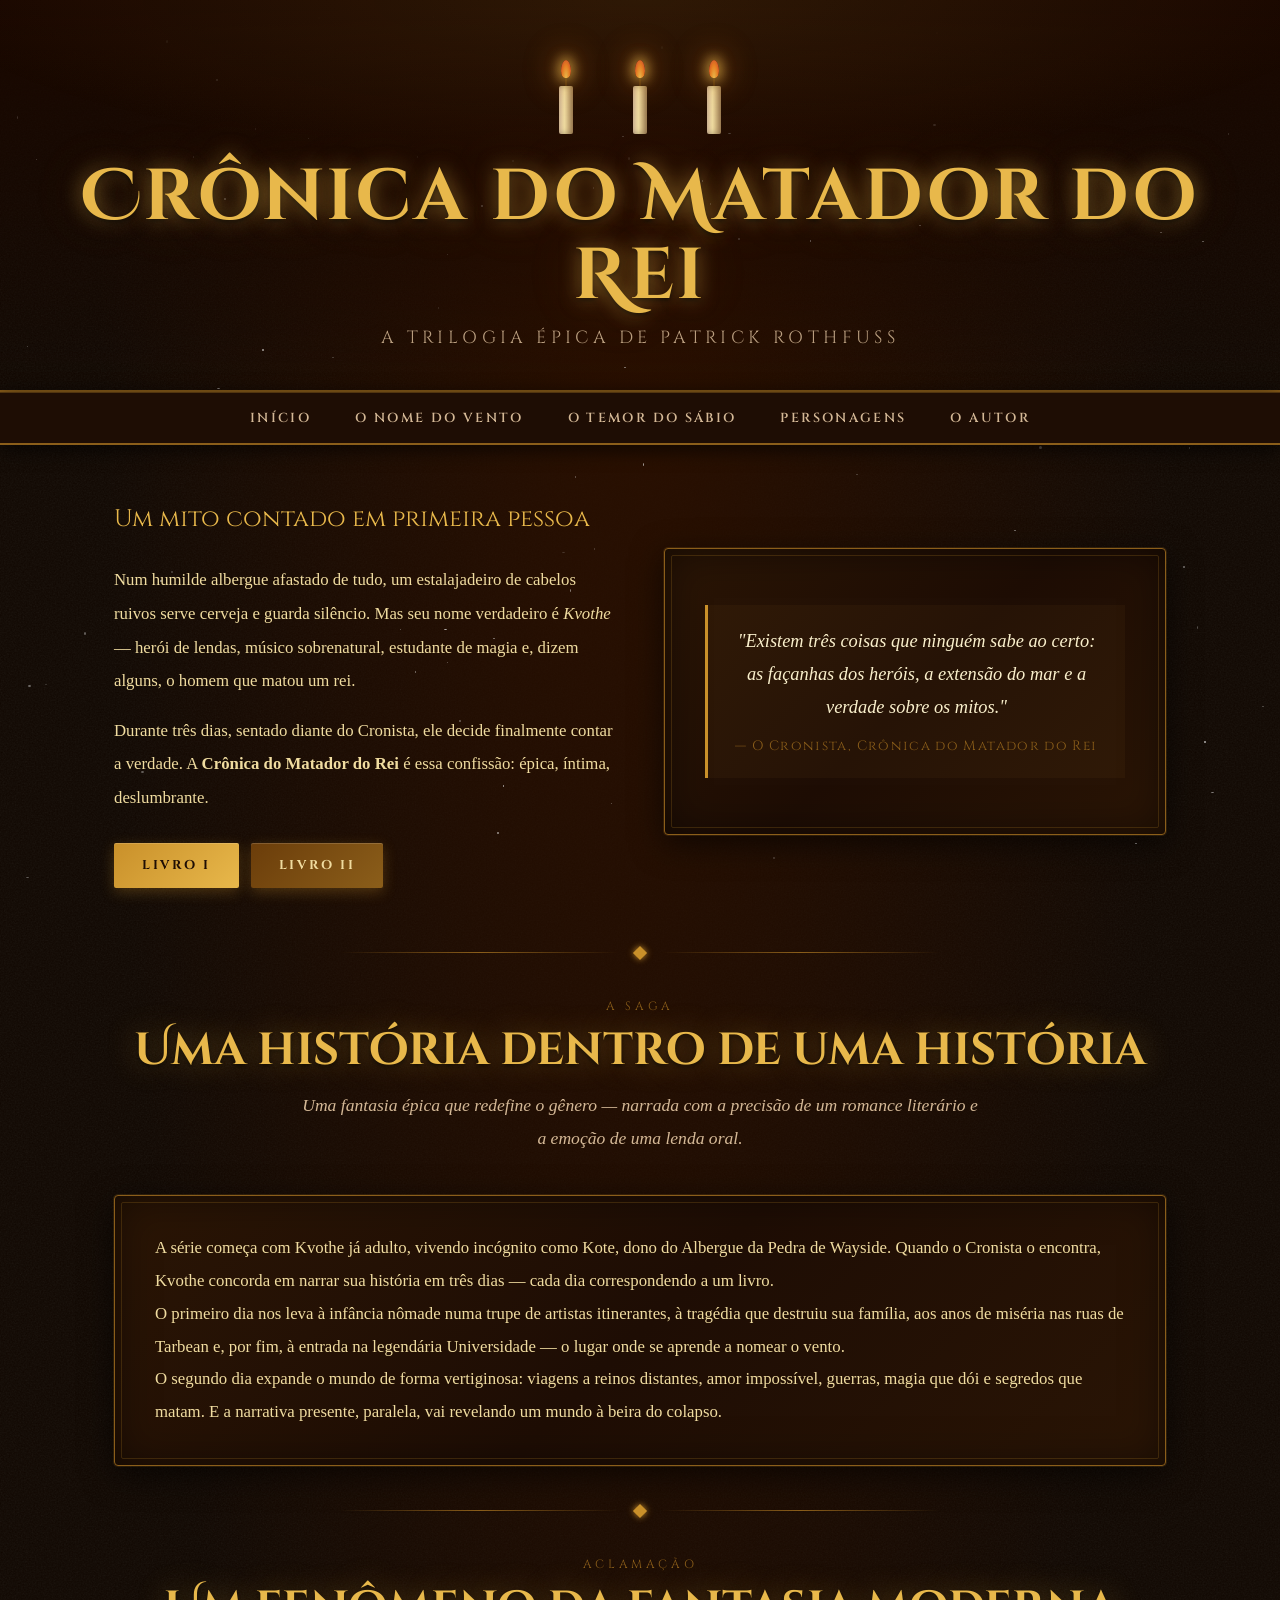
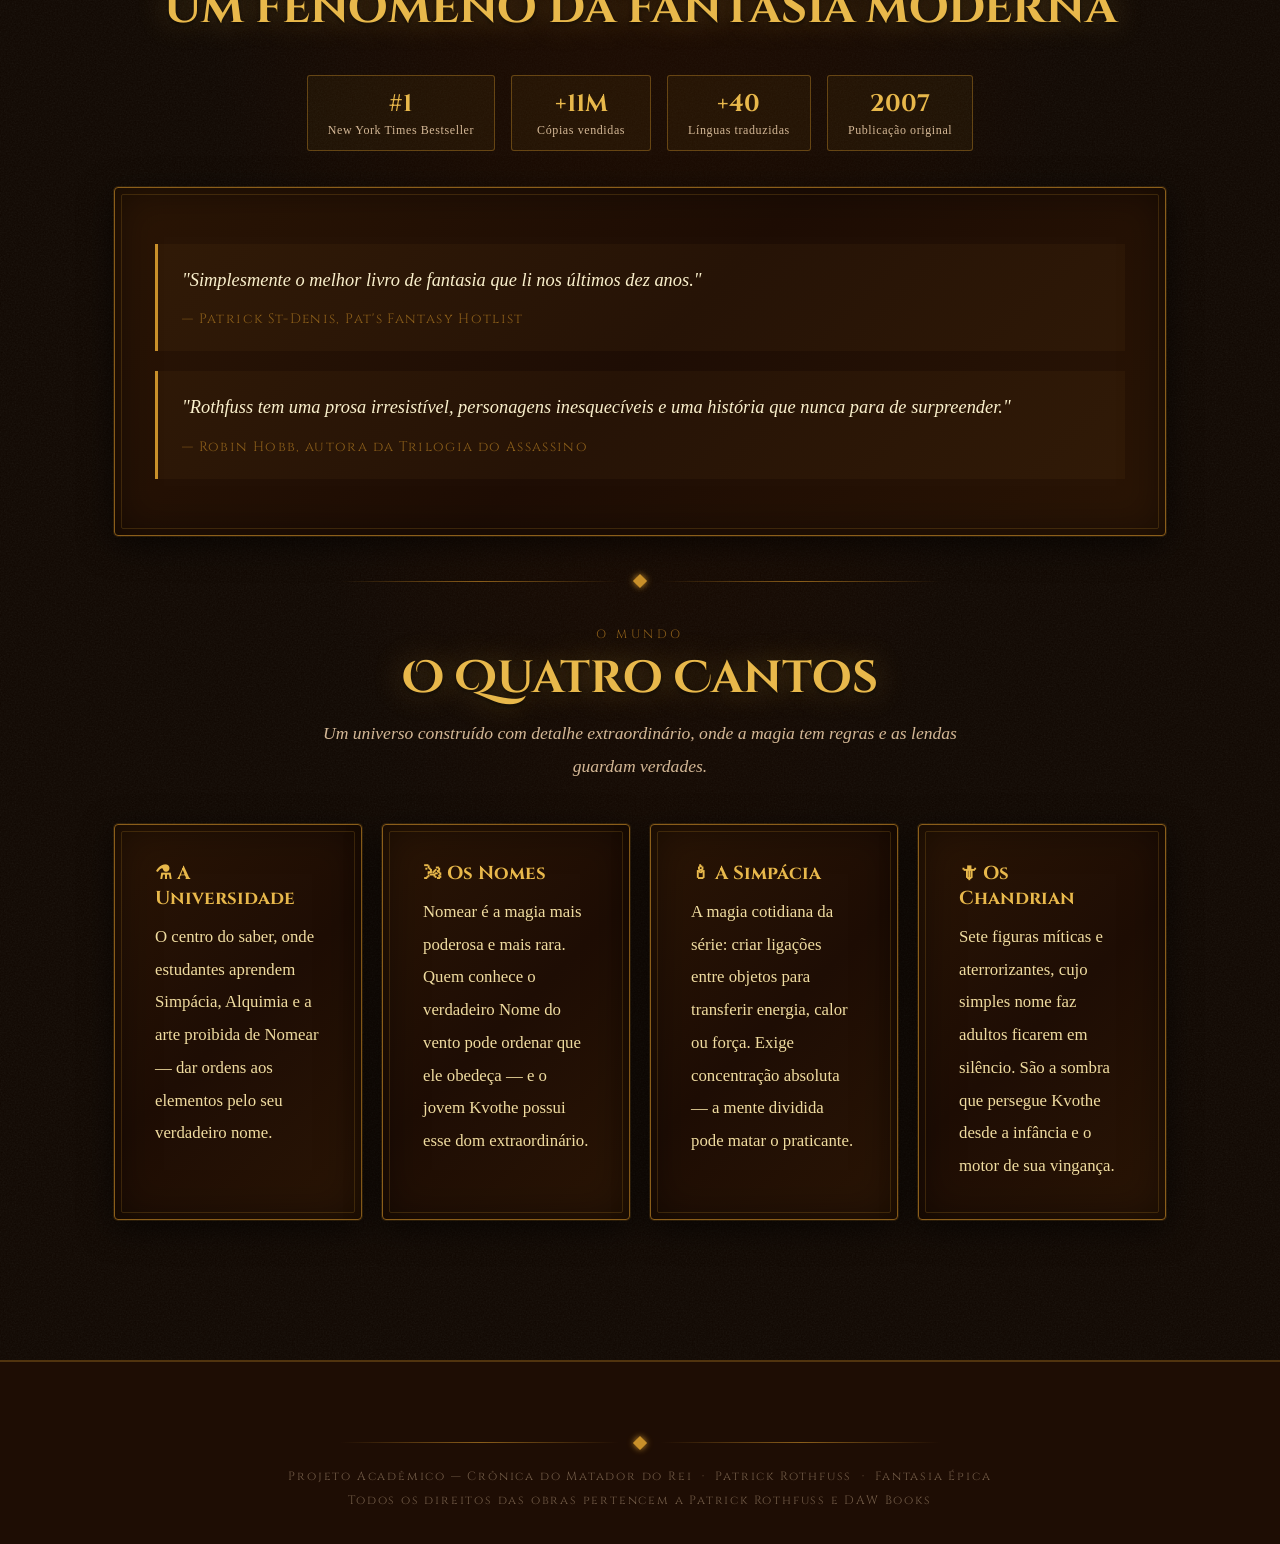
==== commit a7bed199: "refactor: ajustando a hierarquia de cabeçalhos apontada pelo colega." ====
--- a/index.html
+++ b/index.html
@@ -1,6 +1,7 @@
 <!DOCTYPE html>
 <html lang="pt-BR">
 <head>
+  <link rel="shortcut icon" href="assets/img/favicon-removebg-preview.png" type="image/x-icon">
   <meta charset="UTF-8">
   <meta name="viewport" content="width=device-width, initial-scale=1.0">
   <title>Crônica do Matador do Rei</title>
@@ -40,7 +41,7 @@
     <!-- HERO -->
     <section class="hero-section reveal">
       <div class="hero-text">
-        <h2>Um mito contado em primeira pessoa</h2>
+        <p class="hero-tagline">Um mito contado em primeira pessoa</p>
         <p>
           Num humilde albergue afastado de tudo, um estalajadeiro de cabelos ruivos
           serve cerveja e guarda silêncio. Mas seu nome verdadeiro é <em>Kvothe</em> —
--- a/assets/css/style.css
+++ b/assets/css/style.css
@@ -305,7 +305,7 @@
   .hero-section { grid-template-columns: 1fr; }
 }
 
-.hero-text h2 {
+.hero-text .hero-tagline {
   font-family: 'Cinzel', serif;
   font-size: clamp(1.1rem, 2.5vw, 1.5rem);
   color: var(--bright-gold);
